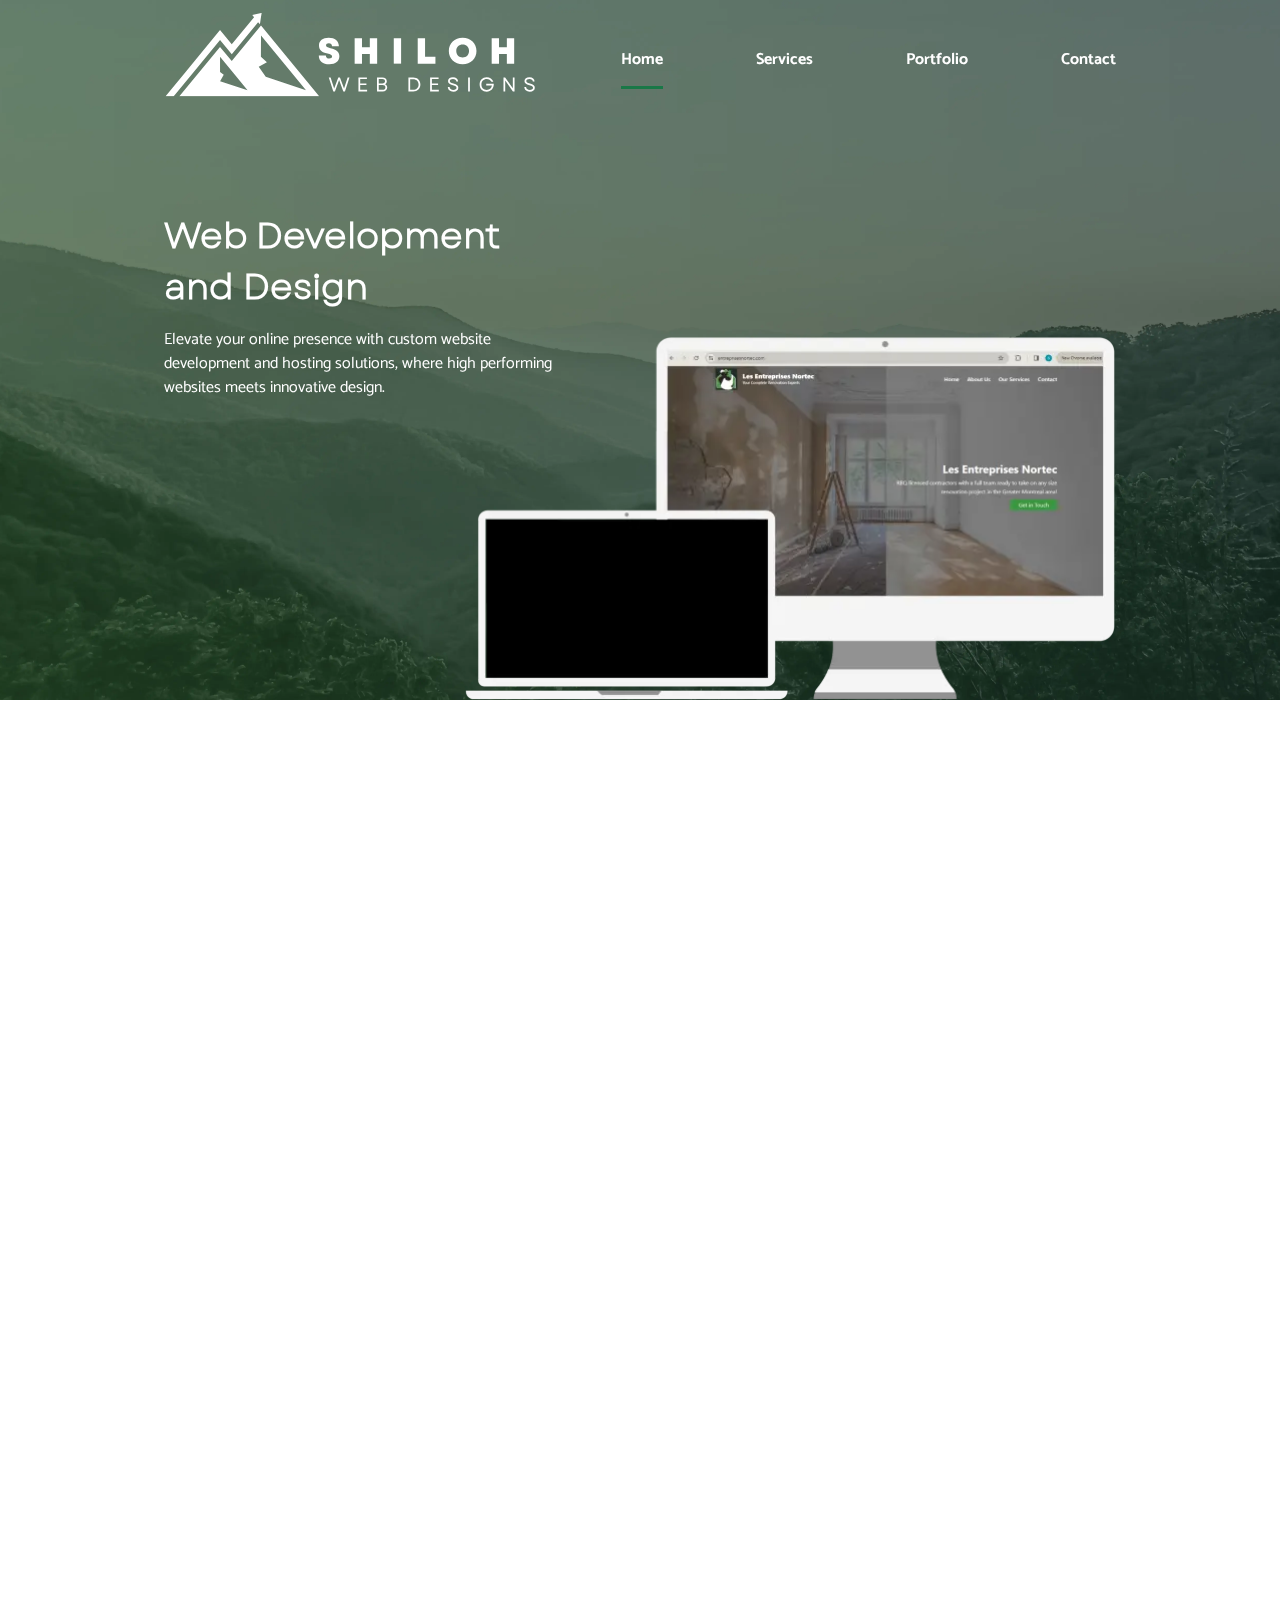
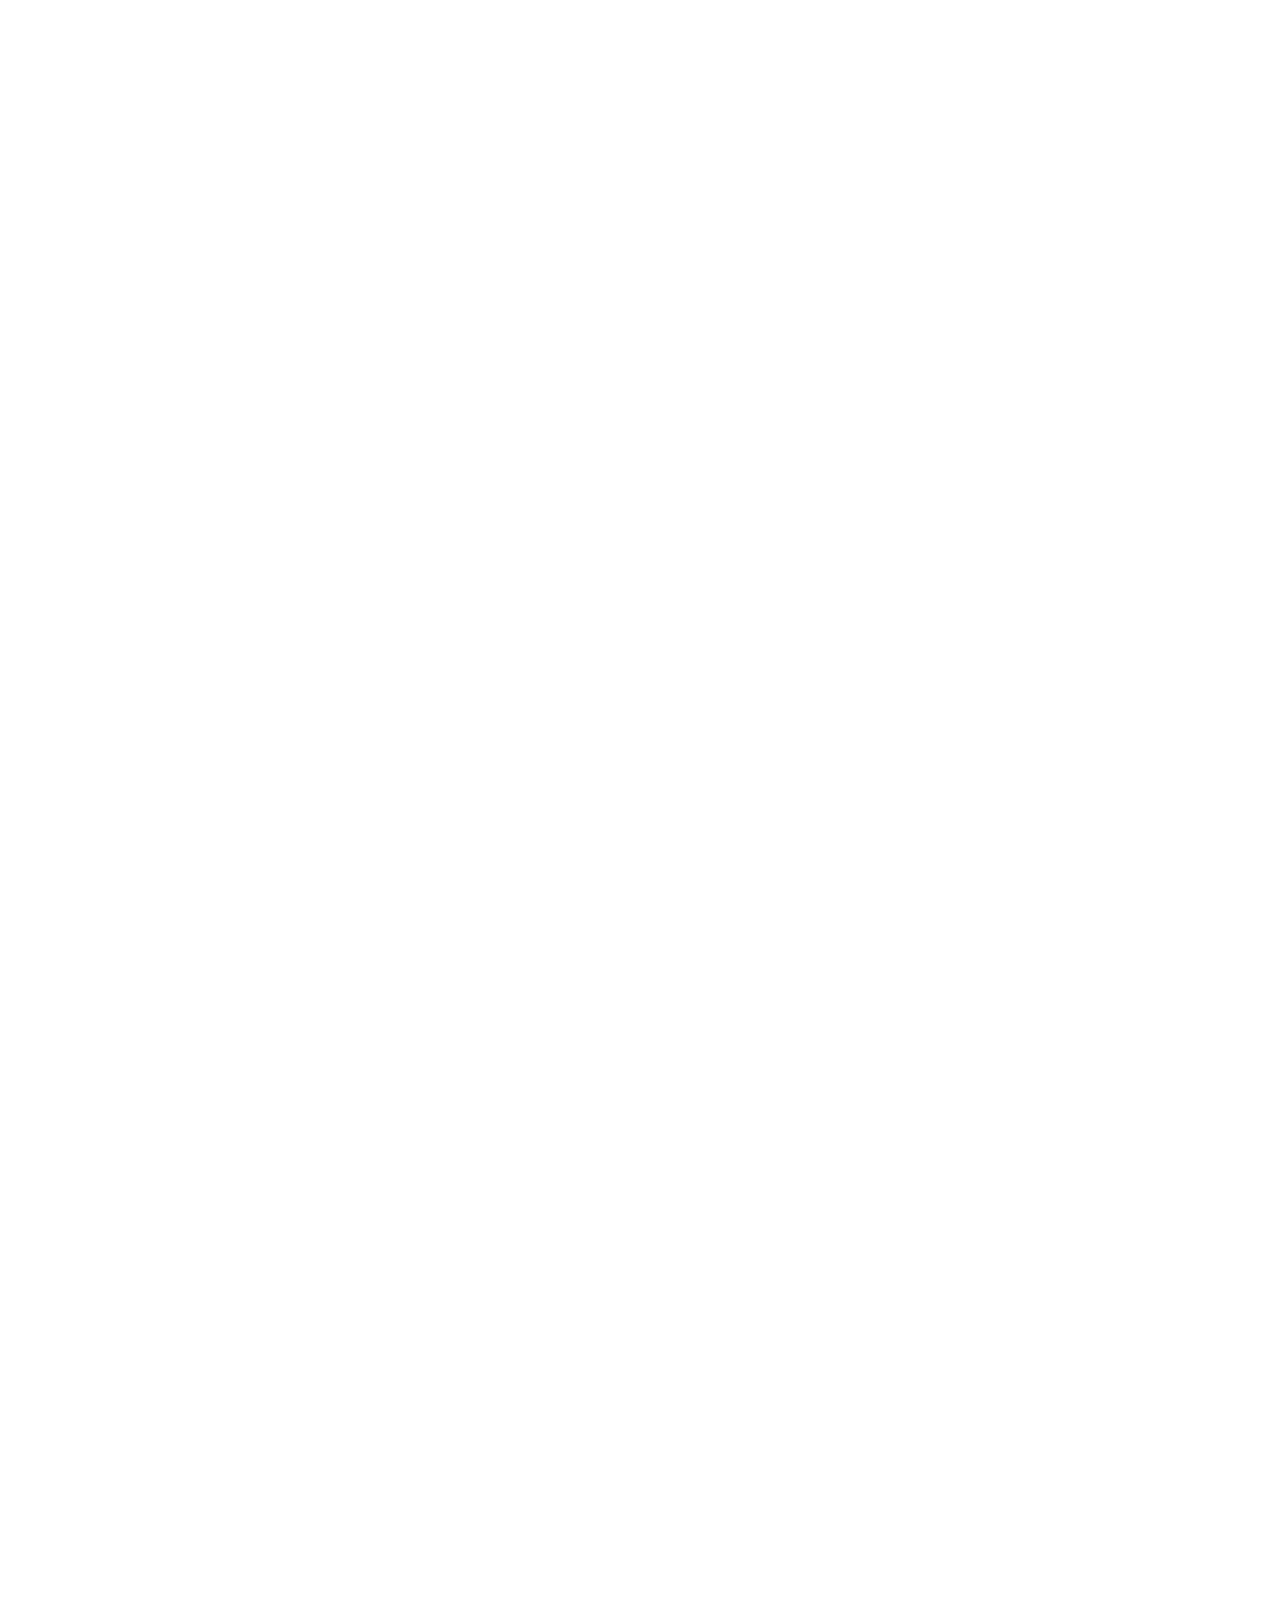
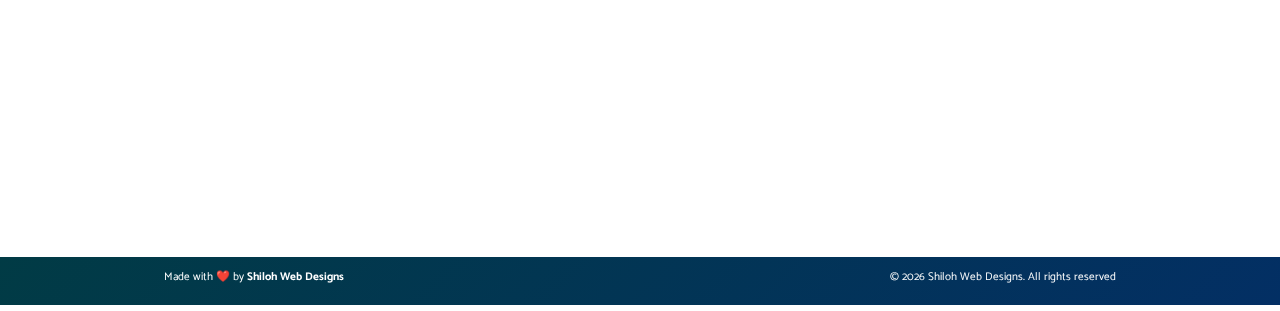
==== index.html @ 6c9599c8 "Small form change" ====
<!DOCTYPE html>
<html lang="en">
<head>
  <meta charset="UTF-8">
  <!-- SEO -->
  <meta name="viewport" content="width=device-width, initial-scale=1.0">
  <meta name="description" content="Elevate your online presence with Shiloh Web Designs, where high performing websites meets innovative design." />
  <meta name="keywords" content="web design, hosting, custom websites, Shiloh Web Designs" />
  <meta name="robots" content="index, follow">
  <!-- Social sharing -->
  <meta property="og:title" content="Shiloh Web Designs - Web Development and Design" />
  <meta property="type" content="Webpage"/>
  <meta property="url" content="https://shilohwebdesigns.com"/>
  <meta property="og:description" content="Elevate your online presence with Shiloh Web Designs. Custom website development and hosting solutions." />
  <meta property="og:image" content="https://shilohwebdesigns.com/images/SocialImg.png" />
  <meta property="og:image:secure_url" content="https://shilohwebdesigns.com/images/SocialImg.png" />
  <link rel="stylesheet" href="style.css">
  <link rel="icon" type="image/x-icon" href="/images/Favicon.ico?">
  <link rel="canonical" href="https://shilohwebdesigns.com">
  <script src="script.js" defer></script>
  <title>Shiloh Web Designs - Web Development and Design</title>
</head>
<body>
  
  <div id="headerContainer" class="full-width grid-center header-container">
    <header class="page-width">
      <a href="/" class="logo" aria-label="Click to return to home page">
        <object data="images/ShilohLogo.svg" title="Company Logo" alt="Company Logo">Home page</object>
      </a>
      <div id="hamburgerMenu" class="header-icon"> </div>
      <nav id="desktopNav" class="header-nav header-nav-desktop invert-txt">
        <a href="/" class="header-item active-header">Home</a>
        <a href="#services" class="header-item">Services</a>
        <a href="#portfolio" class="header-item">Portfolio</a>   
        <a href="#contact" class="header-item">Contact</a>
      </nav>
    </header>
  </div>
  <nav id="mobileNav" class="header-nav header-nav-mobile">
    <div id="closeMenu" class="close-icon"> </div>
    <a href="/" class="header-item active-mobile-header">Home</a>
    <a href="#services" class="header-item">Services</a>
    <a href="#portfolio" class="header-item">Portfolio</a>   
    <a href="#contact" class="header-item">Contact</a>
  </nav>

  <div id="banner" class="img-banner main-banner full-width grid-center">
    <div class="banner-content page-width fade-in">
      <div class="banner-text slide-in-left">
        <h1>Web Development and Design</h1>
        <p>Elevate your online presence with custom website development and hosting solutions, where high performing websites meets innovative design.</p>
      </div>  
      <img title="Main Banner" class="banner-graphic" src="images/BannerGraphic.webp" alt="Sample desktop image" height="400" width="700">
    </div>
  </div>

  <main id="mainContent">

    <section id="services" class="full-width grid-center fade-in">
      <div class="page-width grid gap-1">
        <h2 class="tagline">WHAT WE DO</h2>
        <div class="flex-wrap align-top gap img-w-txt">
          <div class="flex-wrap txt center-txt slide-in-left">
            <img class="sml-img" src="images/ServiceGraphic.webp" alt="Graphic of responsive design" title="Responsive graphic" height="400" width="400">
            <h2>Responsive Websites and Hosting</h2>
            <p>All-in-one solutions from development to hosting, with captivating landing pages, customizable eCommerce solutions, and SEO expertise. Designed mobile first to ensure a responsive design that ranks high on google.</p>   
          </div>
          <div class="accordion-cont slide-in-up">
            <div class="accordion">
              <div class="accordion-header">
                <h2>Landing Pages</h2>
              </div>
              <div class="accordion-content open-accordion">
                <p>Elevate your online presence with our high performing websites using meticulously hand-coded solutions without the help of CMS tools like WordPress. Experience the blend of aesthetic appeal and top-notch SEO for landing pages that captivate and rank.</p>
              </div> 
            </div>
            <div class="accordion">
              <div class="accordion-header">
                <h2>eCommerce</h2>
              </div>
              <div class="accordion-content">
                <p>We provide end-to-end eCommerce solutions specializing in fully customizable Shopify stores. From concept to launch, we prioritize your vision, ensuring a user-friendly shopping experience and a visually compelling storefront that reflects your brand identity.</p>
              </div>        
            </div>
            <div class="accordion">
              <div class="accordion-header">
                <h2>SEO Services</h2>
              </div>
              <div class="accordion-content">
                <p>Boost your online visibility with our SEO expertise. We optimize your site for search engines with strategic keywords and following strict standards. We ensure your website not only looks great but ranks high, driving organic traffic and business success.</p>
              </div>
            </div>
            <div class="accordion">
              <div class="accordion-header">
                <h2>IT Support</h2>
              </div>
              <div class="accordion-content">
                <p>We provide support for maintaining and updating existing websites, ensuring seamless functionality, security, and performance. From technical tune-ups to complete revamps, trust us to keep your web presence current and secure.</p>
              </div>
            </div>
         </div>
        
        </div>  
      </div>
    </section>

    <section id="portfolio" class="full-width grid-center">
      <div class="page-width grid gap fade-in">
        <h2 class="tagline">SOME OF OUR WORK</h2>
        <div class="flex-wrap gap">
          <figure class="project-card col3-flex-item slide-in-left">
            <img title="Nurse John Merch" src="images/NurseJohn.webp" alt="Image for Nurse John merch store" height="300" width="300" loading="lazy">
            <figcaption class="overlay invert-txt">
              <h3>Online eCommerce store for TikTok personality Nurse John to sell his merch.</h3>
              <a target="_blank" href="https://nursejohnn.com/" class="btn">Visit Website</a>
            </figcaption>
          </figure>
          <figure class="project-card col3-flex-item slide-in-left">
            <img title="Entreprises Nortec Landing Page" src="images/Nortec.webp" alt="Image for Entreprises Nortec Landing page" height="300" width="300" loading="lazy">
            <figcaption class="overlay invert-txt">
              <h3>Custom landing page for local construction company.</h3>
              <a target="_blank" href="https://www.entreprisesnortec.com/" class="btn">Visit Website</a>
            </figcaption>
          </figure>
          <figure class="project-card col3-flex-item slide-in-left">
            <img title="MLakhaBeauty Landing Page" src="images/MLakha.webp" alt="Image for MLakha Beauty Landing page" height="300" width="300" loading="lazy">
            <figcaption class="overlay invert-txt">
              <h3>Landing page and booking site made with a custom coded solution.</h3>
              <a target="_blank" href="https://madhulakha.com/" class="btn">Visit Website</a>
            </figcaption>
          </figure>
        </div>
      </div>
    </section>

    <section id="contact" class="img-banner full-width grid-center">
      <div class="page-width grid gap-1 fade-in">
        <h2 class="tagline">GET IN TOUCH</h2>
        <div class="page-width-small center-me">
          <p>Leave your name and email below, and we will be in contact with you as soon as possible!</p>
          <form 
            method="POST"
            name="contact_form"
            id="contact_form" 
            class="grid-center gap full-width grid-2-col" 
            data-netlify="true" 
            data-netlify-recaptcha="true"
            action="pages/success.html">
            <input type="hidden" name="subject" value="Shiloh Web Designs Contact Form Submission" />
            <div class="input-group">
                <label for="clientName">Name</label>
                <input type="text" id="clientName" name="clientName" required>
            </div>
            <div class="input-group">
                <label for="clientEmail">Email</label>
                <input type="text" id="clientEmail" name="email" required>
            </div>
            <div class="input-group grid-col-span-2" id="inputNumber">
                <label for="phoneNumber">Phone Number</label>
                <input type="text" name="phoneNumber" id="phoneNumber">
            </div>
            <div class="input-group grid-col-span-2">
                <label for="messageInput">Message</label>
                <textarea name="messageInput" id="messageInput" cols="30" rows="6"></textarea>                     
            </div>                 
            <div class="recaptcha grid-col-span-2" data-netlify-recaptcha="true"></div>
            <input class="btn big-btn submit-btn grid-col-1-span-1" type="submit" name="submitForum" id="submitForum"> 
          </form>
        </div>
      </div>
    </section>

    <section id="about" class="full-width grid-center">
      <div class="page-width grid gap fade-in">
        <h2 class="tagline">GET TO KNOW ME</h2>
        <div class="flex-wrap img-w-txt">
          <img title="Picture of me" class="slide-in-left" src="images/Me.webp" alt="Photo of myself" height="400" width="400" loading="lazy">
          <div class="txt slide-in-up">
            <h3 class="emphasize">Shiloh R.</h3>
            <p>Hey there! I'm Shiloh, owner and lead developer at Shiloh Web Designs. Recently equipped with a Bachelor's degree in Computer Science, I bring over 5 years of dedicated and passionate programming experience to every project.</p> 
          </div>
        </div>
      </div>
    </section>
  
  </main>

  <section id="footer" class="full-width secondary-bg invert-txt grid-center">
    <footer class="page-width grid gap">
      <div class="footer-block footer-logo">
        <a href="/" class="logo" aria-label="Click to return to home page">
          <object data="images/ShilohLogo.svg" alt="Company Logo" title="Company Logo"></object>
        </a>
        <p>We are a website development and design company based in Montreal QC, Canada. Offering our services to small businesses looking to make their mark on the web!</p>
      </div>     
      <div class="footer-block">
        <h3>Navigation</h3>
        <nav>
          <a href="/" class="footer-item">Home</a>
          <a href="#services" class="footer-item">Services</a>
          <a href="#portfolio" class="footer-item">Portfolio</a>   
          <a href="#contact" class="footer-item">Contact</a>
        </nav>
      </div>
      <div class="footer-block">
        <h3>Services</h3>
        <nav>
          <p class="footer-item">Web Design</p>
          <p class="footer-item">eCommerce</p>
          <p class="footer-item">SEO Services</p>
          <p class="footer-item">Support</p>
        </nav>
      </div>
    </footer>
  </section>
  <div class="full-width grid-center secondary-bg copyright">
    <div class="page-width">
      <p>Made with &#x2764;&#xfe0f; by <a class="inline-link" href="index.html">Shiloh Web Designs</a></p>
      <p>© <script>document.write(new Date().getFullYear())</script> Shiloh Web Designs. All rights reserved</p>    
    </div>
  </div>
  
</body>
</html>
---- style.css ----
@font-face { font-family: Garet; src: url('fonts/Garet-Book.ttf'); font-display: swap;}
@font-face { font-family: Catamaran; src: url('fonts/Catamaran-VariableFont_wght.ttf'); font-display: swap;}

/* Resetting default styles */
:root {
  --page-width: 1000px;
  --page-width-small: 800px;
  --left-right-padding: 1.5rem;
  --bg: #fff;
  --bg-secondary: linear-gradient(135deg, #013b45, #032F64);
  --primary-color: #014421;
  --primary-active-color: #197847;
  --txt-color: #000;
  --txt-focus: #000;
  --heading-font: "Garet", sans-serif;
  --text-font: "Catamaran", sans-serif;
}
*, *::after, *::before {
  margin: 0;
  padding: 0;
  -webkit-box-sizing: border-box;
          box-sizing: border-box;
  font-size: inherit;
}
html, body{
  height: 100%;
  font-family: var(--text-font);
  color: var(--txt-color);
  background-color: var(--bg);
  font-size: 16px;
  scroll-behavior: smooth;
}
h1 {
  font-family: var(--heading-font);
  font-size: 2.2rem;
  margin-bottom: 1rem 
}
h2 {
  font-family: var(--heading-font);
  font-size: 1.5rem;
  margin-bottom: 0.7rem;
}
h3 {
  font-family: var(--heading-font);
  font-size: 1.2rem;
  margin-bottom: 0.7rem;
}
@media screen and (max-width: 375px) {
  h1 {
    font-size: 2rem;
  }
}
p {
  line-height: 1.5rem;
  margin-bottom: 0.5rem;
}
a, a:visited {
  display: block;
  text-decoration: none;
  color: inherit;
}
.inline-link {
  display: inline;
  font-weight: 700;
}
object {
  pointer-events: none;
}
.btn {
  display: block;
  width: fit-content;
  margin-top: 1rem;
  border-radius: 500px;
  color: #ffffff;
  background-color: transparent;
  font-family: var(--text-font);
  padding: 0.5rem 1.3rem;
  border: solid 2px var(--primary-active-color);
  cursor: pointer;
  transition: all .2s ease-in-out;
} 
.btn:hover {
  background: var(--primary-active-color);
}
.social-links {
  display: -webkit-box;
  display: -ms-flexbox;
  display: flex;
  -webkit-box-pack: center;
      -ms-flex-pack: center;
          justify-content: center;
  gap: 2rem;
  padding: 0.5rem 0;
}
.social-link {
  -webkit-transition: all 0.25s ease-in-out;
  -o-transition: all 0.25s ease-in-out;
  transition: all 0.25s ease-in-out;
}
.social-link:hover {
  scale: 1.2;
}
.invert-txt {
  color: #fff;
}

/* General section styles */
section {
  padding: 4rem 0;
}
.full-width {
  width: 100%;
}
.secondary-bg {
  background: var(--bg-secondary);
}
.page-width {
  width: 100%;
  max-width: var(--page-width);
  padding: 0 var(--left-right-padding);
}
.page-width-small {
  width: 100%;
  max-width: var(--page-width-small);
}
.grid {
  display: grid;
}
.grid-center {
  display: -ms-grid;
  display: grid;
  place-items: center;
}
.grid-2-col {
  -ms-grid-columns: 1fr 1fr;
  grid-template-columns: 1fr 1fr;
}
.grid-col-span-2 {
  -ms-grid-column: 1;
  -ms-grid-column-span: 2;
  grid-column: 1 / span 2;
}
.grid-col-1-span-1 {
  -ms-grid-column: 1;
  grid-column: 1;
}
.col-3 {
  grid-template-columns: repeat(3, auto);
}
.gap-1 {
  gap: 1rem;
}
.gap {
  gap: 2rem;
}
.flex-wrap {
  display: flex;
  flex-wrap: wrap;
  justify-content: center;
  align-items: center;
}
.align-stretch {
  align-items: stretch !important;
}
.align-top {
  align-items: flex-start !important;
}
.col3-flex-item {
  width: 30%;
}
@media screen and (max-width: 700px) {
  .col3-flex-item {
    width: 60%;
  }
}
@media screen and (max-width: 425px) {
  .col3-flex-item {
    width: 90%;
  }
}
.center-me {
  margin-left: auto;
  margin-right: auto;
}
.center-txt {
  text-align: center;
}
.slide-in-left {
  transform: translate(-50px, 0px);
  opacity: 0;
  transition: transform 0.5s ease-in-out, opacity 0.5s ease-in-out;
}
.slide-in-up {
  transform: translate(0px, 50px);
  opacity: 0;
  transition: transform 0.5s ease-in-out, opacity 0.5s ease-in-out;
}
.slide-in-animate {
  transform: translate(0, 0);
  opacity: 1;
}
.fade-in {
  opacity: 0;
  -webkit-transition: opacity 0.5s ease-in-out;
  -o-transition: opacity 0.5s ease-in-out;
  transition: opacity 0.5s ease-in-out;
}
.fade-in-animate {
  opacity: 1;
}

/* Header Styles */
.header-container {
  position: fixed;
  top: 0; 
  padding: 0.6rem 0;
  transition: top 0.3s ease-in-out;
  z-index: 3;
}
.header-background {
  background: linear-gradient(90deg, rgba(37, 77, 37, 0.6), rgba(13, 36, 32, 0.6));
  backdrop-filter: blur(5px);
}
header{
  display: flex;
  align-items: center;  
  justify-content: space-between;
  gap: 2rem;
  width: 100%;
  padding: 0 var(--left-right-padding);
}
.logo {
  width: auto;
  height: 100px;
  resize: both;
}
.logo object {
  width: 95%;
  height: 95%;
}
.header-icon {
  display: none;
  background: url(images/icons/hamburger.svg) no-repeat center;
  min-width: 3rem;
  min-height: 3rem;
  height: 100%;
  cursor: pointer;
}
.close-icon {
  background: url(images/icons/close.svg) no-repeat center !important;
  min-width: 3rem;
  min-height: 3rem;
  margin: 2.1rem 1rem;
  cursor: pointer;
}
.header-nav-desktop {
  display: flex;
  flex: 1;
  justify-content: space-between;
}
.header-nav .header-item {
  position: relative;
  color: inherit;
  font-weight: 700;
  transition: .2s ease;
}
.header-nav .active-header:after, .header-nav .active-mobile-header:after {
  content: '';
  display: block;
  position: absolute;
  background-color: var(--primary-active-color);
  height: 3px;
}
.header-nav .active-header:after {   
  bottom: -1rem;
  width: 100%;
}
.header-nav .active-mobile-header:after {
  width: 1rem;
}
.header-nav-mobile {
  display: none;
  flex-direction: column;
  align-items: flex-end;
  position: fixed;
  top: 0;
  left: calc(100vw + 50px);
  height: 100vh;
  width: 70%;
  background-color: var(--bg);
  box-shadow: 0px 0px 44px 20px rgba(0, 0, 0, 0.5);
  transition: all .45s cubic-bezier(.29,.63,.44,1);
  z-index: 4;
}
.open-nav {
  transform: translateX(calc(-100% - 50px)) !important;
}
@media screen and (min-width: 900px) {
  .header-nav .header-item:hover {
    color: var(--primary-active-color);
  }
}
/* Hamburger Menu */
@media screen and (max-width: 900px) {
  .header-icon {
      display: block;
  }
  .header-nav .header-item {
      padding: 1.2rem 3rem;
      color: var(--txt-color);
  }
  .header-nav-desktop {
      display: none;
  }
  .header-nav-mobile { 
      display: flex;
  }
  .header-nav .active-mobile-header {
    color: var(--primary-active-color);
  }
}

/* Banner styles */
.img-banner {
  background-image: url(images/Banner.webp);
  background-position: center;
  background-repeat: no-repeat;
  background-size: cover;
  color: #fff;
}
@media screen and (min-width: 900px) {
  .img-banner {
    background-attachment: fixed;
  }
}
.main-banner {
  position: relative;
  height: 700px;
  max-height: 100vh;
  z-index: 2;
}
.banner-content {
  height: 100%;
  position: relative;
}
.banner-text {
  position: absolute;
  top: 30%;
  max-width: min(400px, 90%);
}
.banner-graphic {
  position: absolute;
  bottom: 0;
  right: 0;
  width: 100%;
  max-width: 700px;
  height: auto;
  padding: 0 var(--left-right-padding);
  transition: all 0.5s ease-in-out;
}
@media screen and (max-width: 900px) {
  .banner-graphic {
    max-width: 500px;
  }
}

/* Main Styles */
main {
  position: relative;
  width: 100%;
  background: var(--bg);
  z-index: 1;
}
.tagline {
  display: flex;
  align-items: center;
  font-size: 1rem;
  gap: 2rem;
}
.tagline:before {
  content: '';
  display: block;
  background-color: var(--primary-active-color);
  height: 0.2rem;
  width: 2rem;
}

/* accordion section styles */
.accordion-cont {
  align-self: center;
}
.accordion {
  max-width: 400px;
  padding: 1rem 0;
  background-color: var(--bg);
  cursor: pointer;
}
.accordion:not(:first-child) {
  border-top: 2px solid #dcdcdc;
}
.accordion-header {
  position: relative;
}
.accordion-header h2 {
  font-size: 1.1rem;
  font-weight: 600;
}
.accordion-header:after {
  content: url(images/icons/arrow.svg);
  position: absolute;
  right: 0;
  top: 50%;
  height: 2rem;
  width: 2rem;
  transform: translateY(-50%) rotate(-90deg);
  transition: transform 0.5s ease-in-out;
}
.accordion-content {
  max-height: 0;
  transition: all 0.5s ease-in-out;
  overflow: hidden;
}
.open-accordion .accordion-header {
  color: var(--primary-active-color);
}
.open-accordion .accordion-header:after {
  transform: translateY(-50%) rotate(0);
}
.open-accordion .accordion-content {
  max-height: 300px !important;
}


/* Project card styles */
.project-card {
  position: relative;
  aspect-ratio: 1/1;
  overflow: hidden;
  border-radius: 12px;
}
.project-card img {
  height: 100%;
  width: 100%;
  transform: scale(1);
  transition: .25s ease-in-out;
}
.project-card:hover img {
  scale: 1.1;
}
.project-card figcaption {
  display: flex;
  flex-direction: column;
  justify-content: center;
  align-items: center;
  text-align: center;
  padding: 0rem 2rem;
  z-index: 1;
}
.project-card figcaption h3 {
  font-size: 1rem;
  margin-bottom: 0;
}
.project-card .overlay {
  position: absolute;
  top: 0;
  left: 0;
  width: 100%;
  height: 100%;
  opacity: 0;
  transition: .45s ease-in-out;
  background: var(--bg-secondary);
}
.project-card:hover .overlay {
  opacity: 1;
}

/* Img with text styles */
.img-w-txt img {
  height: auto;
  width: 400px;
  max-width: 90%;
}
.img-w-txt .sml-img {
  width: 250px;
  padding: 1.5rem 0;
}
.img-w-txt .txt {
  flex: 1;
  min-width: 40%;
}
.emphasize:after {
  content: '';
  display: block;
  background-color: var(--primary-active-color);
  height: 3px;
  width: 2rem;
  margin: 0.3rem 0;
}

/* form styles */
#contact > div {
  background-color: rgba(0, 0, 0, 0.2);
  border: 1px solid #fff;
  border-radius: 15px;
  backdrop-filter: blur(3px);
  padding-top: 1rem;
  width: 95% !important;
  max-width: 600px;
}
form {
  padding: 1rem 0;
}
.input-group {
  display: -webkit-box;
  display: -ms-flexbox;
  display: flex;
  -webkit-box-orient: vertical;
  -webkit-box-direction: normal;
      -ms-flex-direction: column;
          flex-direction: column;
  width: 100%;
}
.input-group input, .input-group textarea, .input-group select {
  width: 100%;
  border: 0.5px solid #ccc;
  margin-top: 0.4rem;
  padding: 0.4rem;
  border-radius: 10px;
}
.input-group input:focus, .input-group textarea:focus, .input-group select:focus {
  outline: none !important;
  border: 2px solid var(--primary-active-color);
}
.input-group textarea {
  resize: none;
}
.submit-btn {
  justify-self: flex-start;
}
.recaptcha {
  justify-self: flex-start;
  overflow: hidden;
}
@media screen and (max-width: 700px) {
  .recaptcha iframe {
    transform: scale(0.77);
    -webkit-transform: scale(0.77);
    transform-origin: 0 0;
    -webkit-transform-origin: 0 0;
  }
}

/* Footer Styles */
#footer {
  position: sticky;
  bottom: 0;
  z-index: -1;
  overflow: visible;
}
footer {
  grid-template-columns: auto auto auto;
  justify-content: space-between;
}
footer .footer-block:first-of-type {
  max-width: 400px;
}
footer > :not(.footer-logo) {
  width: 150px;
}
.footer-block h3:after {
  content: '';
  display: block;
  position: relative;
  top: 0.5rem;
  background-color: var(--primary-active-color);
  height: 0.15rem;
  width: 100%;
  max-width: 9rem;
}
.footer-block nav > * {
  line-height: 2.5rem;
  margin-bottom: 0;
}
.footer-block nav a {
  transition: .2s ease;
}
.footer-block nav a:hover {
  color: var(--primary-active-color);
}
@media screen and (max-width: 700px) {
  footer > :not(.footer-logo) {
    width: unset;
  }
}
@media screen and (max-width: 600px) {
  footer {
    grid-template-columns: auto auto;
    justify-content: start;
  }
  footer .footer-block:first-of-type {
    grid-column: 1 / span 2;
  }
  footer > :not(.footer-logo) {
    width: unset;
  }
}

.copyright {
  width: 100%;
  color: #fff;
  border-top: 1px #fff solid;
  padding: 0.5rem 0;
  font-size: 0.7rem;
}
.copyright > div {
  display: flex;
  flex-wrap: wrap;
  justify-content: space-between;
}
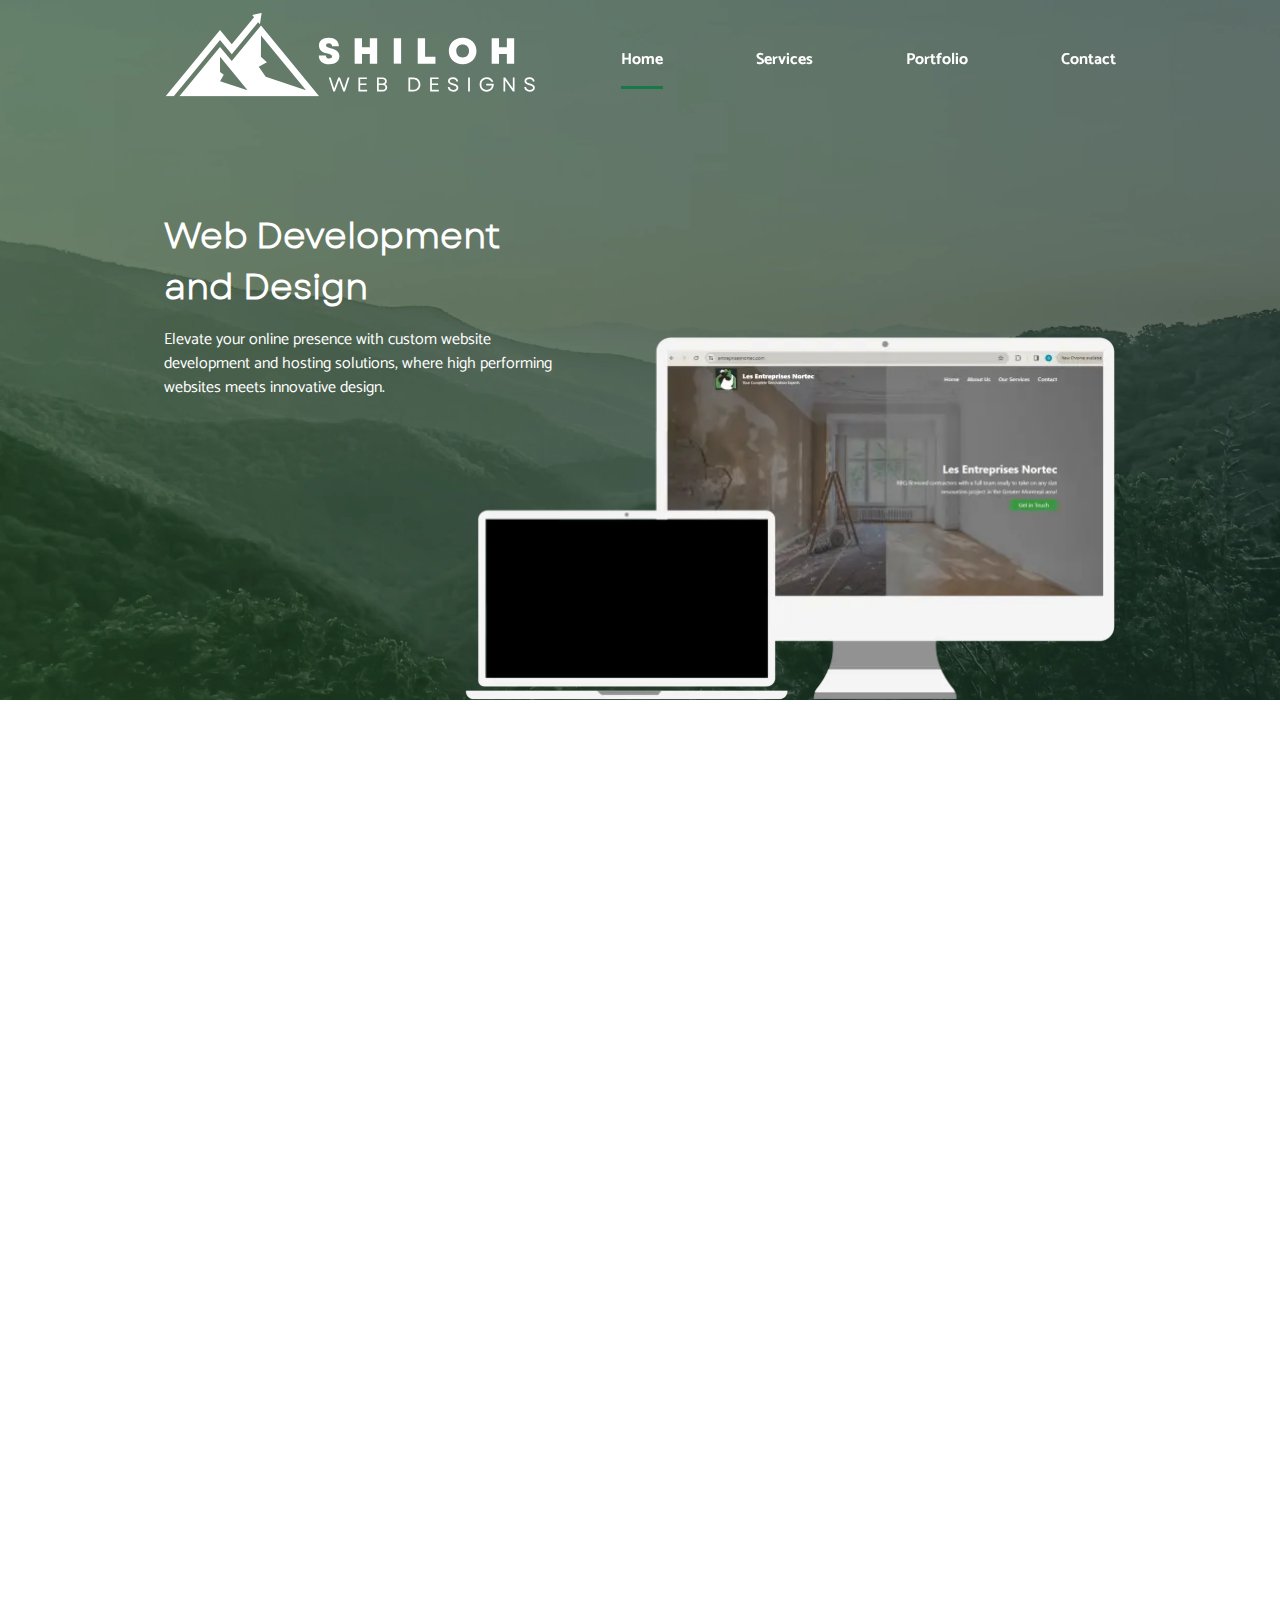
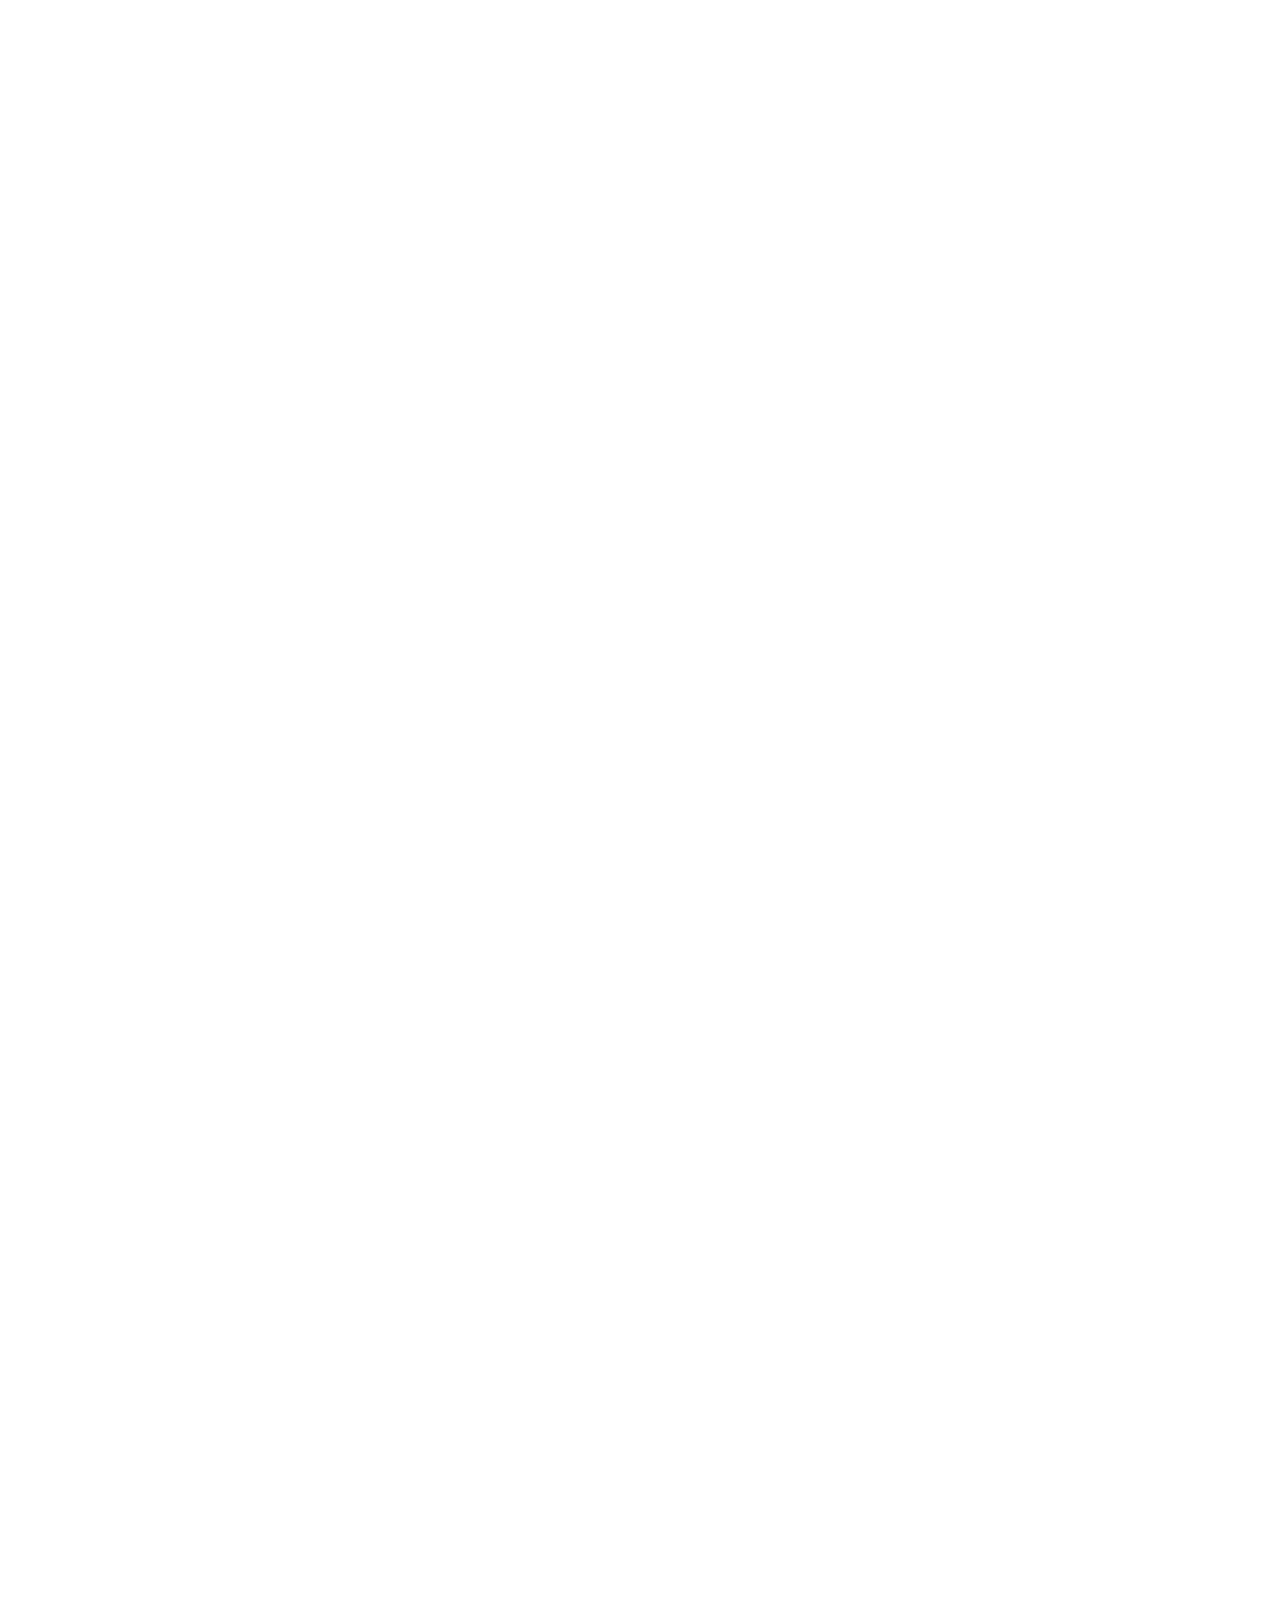
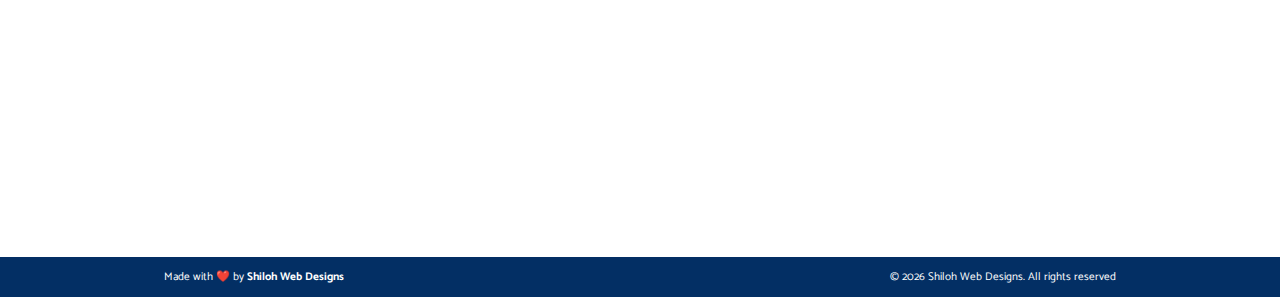
==== commit 0153f194: "Added loading animation" ====
--- a/index.html
+++ b/index.html
@@ -14,211 +14,229 @@
   <meta property="og:description" content="Elevate your online presence with Shiloh Web Designs. Custom website development and hosting solutions." />
   <meta property="og:image" content="https://shilohwebdesigns.com/images/SocialImg.png" />
   <meta property="og:image:secure_url" content="https://shilohwebdesigns.com/images/SocialImg.png" />
-  <link rel="stylesheet" href="style.css">
   <link rel="icon" type="image/x-icon" href="/images/Favicon.ico?">
   <link rel="canonical" href="https://shilohwebdesigns.com">
+  <!-- Stylesheets -->
+  <link rel="stylesheet" href="style.css">
+  <!-- Preload the LCP image with a high fetchpriority so it starts loading with the stylesheet. -->
+  <link rel="preload" fetchpriority="high" as="image" href="/images/Banner.webp" type="image/webp">
   <script src="script.js" defer></script>
   <title>Shiloh Web Designs - Web Development and Design</title>
+  <!-- Google Stuff -->
+  <script type="application/ld+json">
+    {"@context" : "https://shilohwebdesigns.com",
+     "@type" : "Web Development Company",  
+      "name" : "Shiloh Web Designs",
+      "url" : "https://shilohwebdesigns.com", 
+      "logo": "https://shilohwebdesigns.com/images/SocialImg.png" }
+  </script>
 </head>
 <body>
-  
-  <div id="headerContainer" class="full-width grid-center header-container">
-    <header class="page-width">
-      <a href="/" class="logo" aria-label="Click to return to home page">
-        <object data="images/ShilohLogo.svg" title="Company Logo" alt="Company Logo">Home page</object>
-      </a>
-      <div id="hamburgerMenu" class="header-icon"> </div>
-      <nav id="desktopNav" class="header-nav header-nav-desktop invert-txt">
-        <a href="/" class="header-item active-header">Home</a>
-        <a href="#services" class="header-item">Services</a>
-        <a href="#portfolio" class="header-item">Portfolio</a>   
-        <a href="#contact" class="header-item">Contact</a>
-      </nav>
-    </header>
+  <div id="loader-wrapper" class="">
+    <div id="loader" class="page-width">
+      <object class="logo" data="images/ShilohLogo.svg" title="Company Logo" alt="Company Logo">Home page</object>
+    </div>
+    <div id="loader-top" class="loader-section"></div>
+    <div id="loader-back" class="loader-section"></div>
   </div>
-  <nav id="mobileNav" class="header-nav header-nav-mobile">
-    <div id="closeMenu" class="close-icon"> </div>
-    <a href="/" class="header-item active-mobile-header">Home</a>
-    <a href="#services" class="header-item">Services</a>
-    <a href="#portfolio" class="header-item">Portfolio</a>   
-    <a href="#contact" class="header-item">Contact</a>
-  </nav>
-
-  <div id="banner" class="img-banner main-banner full-width grid-center">
-    <div class="banner-content page-width fade-in">
-      <div class="banner-text slide-in-left">
-        <h1>Web Development and Design</h1>
-        <p>Elevate your online presence with custom website development and hosting solutions, where high performing websites meets innovative design.</p>
-      </div>  
-      <img title="Main Banner" class="banner-graphic" src="images/BannerGraphic.webp" alt="Sample desktop image" height="400" width="700">
-    </div>
-  </div>
-
-  <main id="mainContent">
-
-    <section id="services" class="full-width grid-center fade-in">
-      <div class="page-width grid gap-1">
-        <h2 class="tagline">WHAT WE DO</h2>
-        <div class="flex-wrap align-top gap img-w-txt">
-          <div class="flex-wrap txt center-txt slide-in-left">
-            <img class="sml-img" src="images/ServiceGraphic.webp" alt="Graphic of responsive design" title="Responsive graphic" height="400" width="400">
-            <h2>Responsive Websites and Hosting</h2>
-            <p>All-in-one solutions from development to hosting, with captivating landing pages, customizable eCommerce solutions, and SEO expertise. Designed mobile first to ensure a responsive design that ranks high on google.</p>   
+  <div id="content-wrapper">
+    <div id="headerContainer" class="full-width grid-center header-container">
+      <header class="page-width">
+        <a href="/" class="logo" aria-label="Click to return to home page">
+          <object data="images/ShilohLogo.svg" title="Company Logo" alt="Company Logo">Home page</object>
+        </a>
+        <div id="hamburgerMenu" class="header-icon"> </div>
+        <nav id="desktopNav" class="header-nav header-nav-desktop invert-txt">
+          <a href="/" class="header-item active-header">Home</a>
+          <a href="#services" class="header-item">Services</a>
+          <a href="#portfolio" class="header-item">Portfolio</a>   
+          <a href="#contact" class="header-item">Contact</a>
+        </nav>
+      </header>
+    </div>
+    <nav id="mobileNav" class="header-nav header-nav-mobile">
+      <div id="closeMenu" class="close-icon"> </div>
+      <a href="/" class="header-item active-mobile-header">Home</a>
+      <a href="#services" class="header-item">Services</a>
+      <a href="#portfolio" class="header-item">Portfolio</a>   
+      <a href="#contact" class="header-item">Contact</a>
+    </nav>
+  
+    <div id="banner" class="img-banner main-banner full-width grid-center">
+      <div class="banner-content page-width fade-in">
+        <div class="banner-text slide-in-left">
+          <h1>Web Development and Design</h1>
+          <p>Elevate your online presence with custom website development and hosting solutions, where high performing websites meets innovative design.</p>
+        </div>  
+        <img title="Main Banner" class="banner-graphic" src="images/BannerGraphic.webp" alt="Webpage example" height="400" width="700">
+      </div>
+    </div>
+  
+    <main id="mainContent">
+  
+      <section id="services" class="full-width grid-center fade-in">
+        <div class="page-width grid gap-1">
+          <h2 class="tagline">WHAT WE DO</h2>
+          <div class="flex-wrap align-top gap img-w-txt">
+            <div class="flex-wrap txt center-txt slide-in-left">
+              <img class="sml-img" src="images/ServiceGraphic.webp" alt="Graphic of responsive web design" title="Responsive graphic" height="400" width="400">
+              <h2>Responsive Websites and Hosting</h2>
+              <p>All-in-one solutions from development to hosting, with captivating landing pages, customizable eCommerce solutions, and SEO expertise. Designed mobile first to ensure a responsive design that ranks high on google.</p>   
+            </div>
+            <div class="accordion-cont slide-in-up">
+              <div class="accordion">
+                <div class="accordion-header">
+                  <h2>Landing Pages</h2>
+                </div>
+                <div class="accordion-content open-accordion">
+                  <p>Elevate your online presence with our high performing websites using meticulously hand-coded solutions without the help of CMS tools like WordPress. Experience the blend of aesthetic appeal and top-notch SEO for landing pages that captivate and rank.</p>
+                </div> 
+              </div>
+              <div class="accordion">
+                <div class="accordion-header">
+                  <h2>eCommerce</h2>
+                </div>
+                <div class="accordion-content">
+                  <p>We provide end-to-end eCommerce solutions specializing in fully customizable Shopify stores. From concept to launch, we prioritize your vision, ensuring a user-friendly shopping experience and a visually compelling storefront that reflects your brand identity.</p>
+                </div>        
+              </div>
+              <div class="accordion">
+                <div class="accordion-header">
+                  <h2>SEO Services</h2>
+                </div>
+                <div class="accordion-content">
+                  <p>Boost your online visibility with our SEO expertise. We optimize your site for search engines with strategic keywords and following strict standards. We ensure your website not only looks great but ranks high, driving organic traffic and business success.</p>
+                </div>
+              </div>
+              <div class="accordion">
+                <div class="accordion-header">
+                  <h2>IT Support</h2>
+                </div>
+                <div class="accordion-content">
+                  <p>We provide support for maintaining and updating existing websites, ensuring seamless functionality, security, and performance. From technical tune-ups to complete revamps, trust us to keep your web presence current and secure.</p>
+                </div>
+              </div>
+           </div>
+          
+          </div>  
+        </div>
+      </section>
+  
+      <section id="portfolio" class="full-width grid-center">
+        <div class="page-width grid gap fade-in">
+          <h2 class="tagline">SOME OF OUR WORK</h2>
+          <div class="flex-wrap gap">
+            <figure class="project-card col3-flex-item slide-in-left">
+              <img title="Nurse John Merch" src="images/NurseJohn.webp" alt="Image for Nurse John merch store" height="300" width="300" loading="lazy">
+              <figcaption class="overlay invert-txt">
+                <h3>Online eCommerce store for TikTok personality Nurse John to sell his merch.</h3>
+                <a target="_blank" href="https://nursejohnn.com/" class="btn">Visit Website</a>
+              </figcaption>
+            </figure>
+            <figure class="project-card col3-flex-item slide-in-left">
+              <img title="Entreprises Nortec Landing Page" src="images/Nortec.webp" alt="Image for Entreprises Nortec Landing page" height="300" width="300" loading="lazy">
+              <figcaption class="overlay invert-txt">
+                <h3>Custom landing page for local construction company.</h3>
+                <a target="_blank" href="https://www.entreprisesnortec.com/" class="btn">Visit Website</a>
+              </figcaption>
+            </figure>
+            <figure class="project-card col3-flex-item slide-in-left">
+              <img title="MLakhaBeauty Landing Page" src="images/MLakha.webp" alt="Image for MLakha Beauty Landing page" height="300" width="300" loading="lazy">
+              <figcaption class="overlay invert-txt">
+                <h3>Landing page and booking site made with a custom coded solution.</h3>
+                <a target="_blank" href="https://madhulakha.com/" class="btn">Visit Website</a>
+              </figcaption>
+            </figure>
           </div>
-          <div class="accordion-cont slide-in-up">
-            <div class="accordion">
-              <div class="accordion-header">
-                <h2>Landing Pages</h2>
-              </div>
-              <div class="accordion-content open-accordion">
-                <p>Elevate your online presence with our high performing websites using meticulously hand-coded solutions without the help of CMS tools like WordPress. Experience the blend of aesthetic appeal and top-notch SEO for landing pages that captivate and rank.</p>
-              </div> 
+        </div>
+      </section>
+  
+      <section id="contact" class="img-banner full-width grid-center">
+        <div class="page-width grid gap-1 fade-in">
+          <h2 class="tagline">GET IN TOUCH</h2>
+          <div class="page-width-small center-me">
+            <p>Leave your name and email below, and we will be in contact with you as soon as possible!</p>
+            <form 
+              method="POST"
+              name="contact_form"
+              id="contact_form" 
+              class="grid-center gap full-width grid-2-col" 
+              data-netlify="true" 
+              data-netlify-recaptcha="true"
+              action="pages/success.html">
+              <input type="hidden" name="subject" value="Shiloh Web Designs Contact Form Submission" />
+              <div class="input-group">
+                  <label for="clientName">Name</label>
+                  <input type="text" id="clientName" name="clientName" required>
+              </div>
+              <div class="input-group">
+                  <label for="clientEmail">Email</label>
+                  <input type="text" id="clientEmail" name="email" required>
+              </div>
+              <div class="input-group grid-col-span-2" id="inputNumber">
+                  <label for="phoneNumber">Phone Number</label>
+                  <input type="text" name="phoneNumber" id="phoneNumber">
+              </div>
+              <div class="input-group grid-col-span-2">
+                  <label for="messageInput">Message</label>
+                  <textarea name="messageInput" id="messageInput" cols="30" rows="6"></textarea>                     
+              </div>                 
+              <div class="recaptcha grid-col-span-2" data-netlify-recaptcha="true"></div>
+              <input class="btn big-btn submit-btn grid-col-1-span-1" type="submit" name="submitForum" id="submitForum"> 
+            </form>
+          </div>
+        </div>
+      </section>
+  
+      <section id="about" class="full-width grid-center">
+        <div class="page-width grid gap fade-in">
+          <h2 class="tagline">GET TO KNOW ME</h2>
+          <div class="flex-wrap img-w-txt">
+            <img title="Picture of me" class="slide-in-left" src="images/Me.webp" alt="Photo of myself" height="400" width="400" loading="lazy">
+            <div class="txt slide-in-up">
+              <h3 class="emphasize">Shiloh R.</h3>
+              <p>Hey there! I'm Shiloh, owner and lead developer at Shiloh Web Designs. Recently equipped with a Bachelor's degree in Computer Science, I bring over 5 years of dedicated and passionate programming experience to every project.</p> 
             </div>
-            <div class="accordion">
-              <div class="accordion-header">
-                <h2>eCommerce</h2>
-              </div>
-              <div class="accordion-content">
-                <p>We provide end-to-end eCommerce solutions specializing in fully customizable Shopify stores. From concept to launch, we prioritize your vision, ensuring a user-friendly shopping experience and a visually compelling storefront that reflects your brand identity.</p>
-              </div>        
-            </div>
-            <div class="accordion">
-              <div class="accordion-header">
-                <h2>SEO Services</h2>
-              </div>
-              <div class="accordion-content">
-                <p>Boost your online visibility with our SEO expertise. We optimize your site for search engines with strategic keywords and following strict standards. We ensure your website not only looks great but ranks high, driving organic traffic and business success.</p>
-              </div>
-            </div>
-            <div class="accordion">
-              <div class="accordion-header">
-                <h2>IT Support</h2>
-              </div>
-              <div class="accordion-content">
-                <p>We provide support for maintaining and updating existing websites, ensuring seamless functionality, security, and performance. From technical tune-ups to complete revamps, trust us to keep your web presence current and secure.</p>
-              </div>
-            </div>
-         </div>
-        
-        </div>  
+          </div>
+        </div>
+      </section>
+    
+    </main>
+  
+    <section id="footer" class="full-width secondary-bg invert-txt grid-center">
+      <footer class="page-width grid gap">
+        <div class="footer-block footer-logo">
+          <a href="/" class="logo" aria-label="Click to return to home page">
+            <object data="images/ShilohLogo.svg" alt="Company Logo" title="Company Logo"></object>
+          </a>
+          <p>We are a website development and design company based in Montreal QC, Canada. Offering our services to small businesses looking to make their mark on the web!</p>
+        </div>     
+        <div class="footer-block">
+          <h3>Navigation</h3>
+          <nav>
+            <a href="/" class="footer-item">Home</a>
+            <a href="#services" class="footer-item">Services</a>
+            <a href="#portfolio" class="footer-item">Portfolio</a>   
+            <a href="#contact" class="footer-item">Contact</a>
+          </nav>
+        </div>
+        <div class="footer-block">
+          <h3>Services</h3>
+          <nav>
+            <p class="footer-item">Web Design</p>
+            <p class="footer-item">eCommerce</p>
+            <p class="footer-item">SEO Services</p>
+            <p class="footer-item">Support</p>
+          </nav>
+        </div>
+      </footer>
+    </section>
+    <div class="full-width grid-center secondary-bg-no-grad copyright">
+      <div class="page-width">
+        <p>Made with &#x2764;&#xfe0f; by <a class="inline-link" href="index.html">Shiloh Web Designs</a></p>
+        <p>© <script>document.write(new Date().getFullYear())</script> Shiloh Web Designs. All rights reserved</p>    
       </div>
-    </section>
-
-    <section id="portfolio" class="full-width grid-center">
-      <div class="page-width grid gap fade-in">
-        <h2 class="tagline">SOME OF OUR WORK</h2>
-        <div class="flex-wrap gap">
-          <figure class="project-card col3-flex-item slide-in-left">
-            <img title="Nurse John Merch" src="images/NurseJohn.webp" alt="Image for Nurse John merch store" height="300" width="300" loading="lazy">
-            <figcaption class="overlay invert-txt">
-              <h3>Online eCommerce store for TikTok personality Nurse John to sell his merch.</h3>
-              <a target="_blank" href="https://nursejohnn.com/" class="btn">Visit Website</a>
-            </figcaption>
-          </figure>
-          <figure class="project-card col3-flex-item slide-in-left">
-            <img title="Entreprises Nortec Landing Page" src="images/Nortec.webp" alt="Image for Entreprises Nortec Landing page" height="300" width="300" loading="lazy">
-            <figcaption class="overlay invert-txt">
-              <h3>Custom landing page for local construction company.</h3>
-              <a target="_blank" href="https://www.entreprisesnortec.com/" class="btn">Visit Website</a>
-            </figcaption>
-          </figure>
-          <figure class="project-card col3-flex-item slide-in-left">
-            <img title="MLakhaBeauty Landing Page" src="images/MLakha.webp" alt="Image for MLakha Beauty Landing page" height="300" width="300" loading="lazy">
-            <figcaption class="overlay invert-txt">
-              <h3>Landing page and booking site made with a custom coded solution.</h3>
-              <a target="_blank" href="https://madhulakha.com/" class="btn">Visit Website</a>
-            </figcaption>
-          </figure>
-        </div>
-      </div>
-    </section>
-
-    <section id="contact" class="img-banner full-width grid-center">
-      <div class="page-width grid gap-1 fade-in">
-        <h2 class="tagline">GET IN TOUCH</h2>
-        <div class="page-width-small center-me">
-          <p>Leave your name and email below, and we will be in contact with you as soon as possible!</p>
-          <form 
-            method="POST"
-            name="contact_form"
-            id="contact_form" 
-            class="grid-center gap full-width grid-2-col" 
-            data-netlify="true" 
-            data-netlify-recaptcha="true"
-            action="pages/success.html">
-            <input type="hidden" name="subject" value="Shiloh Web Designs Contact Form Submission" />
-            <div class="input-group">
-                <label for="clientName">Name</label>
-                <input type="text" id="clientName" name="clientName" required>
-            </div>
-            <div class="input-group">
-                <label for="clientEmail">Email</label>
-                <input type="text" id="clientEmail" name="email" required>
-            </div>
-            <div class="input-group grid-col-span-2" id="inputNumber">
-                <label for="phoneNumber">Phone Number</label>
-                <input type="text" name="phoneNumber" id="phoneNumber">
-            </div>
-            <div class="input-group grid-col-span-2">
-                <label for="messageInput">Message</label>
-                <textarea name="messageInput" id="messageInput" cols="30" rows="6"></textarea>                     
-            </div>                 
-            <div class="recaptcha grid-col-span-2" data-netlify-recaptcha="true"></div>
-            <input class="btn big-btn submit-btn grid-col-1-span-1" type="submit" name="submitForum" id="submitForum"> 
-          </form>
-        </div>
-      </div>
-    </section>
-
-    <section id="about" class="full-width grid-center">
-      <div class="page-width grid gap fade-in">
-        <h2 class="tagline">GET TO KNOW ME</h2>
-        <div class="flex-wrap img-w-txt">
-          <img title="Picture of me" class="slide-in-left" src="images/Me.webp" alt="Photo of myself" height="400" width="400" loading="lazy">
-          <div class="txt slide-in-up">
-            <h3 class="emphasize">Shiloh R.</h3>
-            <p>Hey there! I'm Shiloh, owner and lead developer at Shiloh Web Designs. Recently equipped with a Bachelor's degree in Computer Science, I bring over 5 years of dedicated and passionate programming experience to every project.</p> 
-          </div>
-        </div>
-      </div>
-    </section>
-  
-  </main>
-
-  <section id="footer" class="full-width secondary-bg invert-txt grid-center">
-    <footer class="page-width grid gap">
-      <div class="footer-block footer-logo">
-        <a href="/" class="logo" aria-label="Click to return to home page">
-          <object data="images/ShilohLogo.svg" alt="Company Logo" title="Company Logo"></object>
-        </a>
-        <p>We are a website development and design company based in Montreal QC, Canada. Offering our services to small businesses looking to make their mark on the web!</p>
-      </div>     
-      <div class="footer-block">
-        <h3>Navigation</h3>
-        <nav>
-          <a href="/" class="footer-item">Home</a>
-          <a href="#services" class="footer-item">Services</a>
-          <a href="#portfolio" class="footer-item">Portfolio</a>   
-          <a href="#contact" class="footer-item">Contact</a>
-        </nav>
-      </div>
-      <div class="footer-block">
-        <h3>Services</h3>
-        <nav>
-          <p class="footer-item">Web Design</p>
-          <p class="footer-item">eCommerce</p>
-          <p class="footer-item">SEO Services</p>
-          <p class="footer-item">Support</p>
-        </nav>
-      </div>
-    </footer>
-  </section>
-  <div class="full-width grid-center secondary-bg copyright">
-    <div class="page-width">
-      <p>Made with &#x2764;&#xfe0f; by <a class="inline-link" href="index.html">Shiloh Web Designs</a></p>
-      <p>© <script>document.write(new Date().getFullYear())</script> Shiloh Web Designs. All rights reserved</p>    
-    </div>
-  </div>
-  
+    </div>
+  </div> 
 </body>
 </html>--- a/style.css
+++ b/style.css
@@ -8,6 +8,7 @@
   --left-right-padding: 1.5rem;
   --bg: #fff;
   --bg-secondary: linear-gradient(135deg, #013b45, #032F64);
+  --bg-secondary-no-grad: #032F64;
   --primary-color: #014421;
   --primary-active-color: #197847;
   --txt-color: #000;
@@ -114,6 +115,9 @@
 .secondary-bg {
   background: var(--bg-secondary);
 }
+.secondary-bg-no-grad {
+  background: var(--bg-secondary-no-grad);
+}
 .page-width {
   width: 100%;
   max-width: var(--page-width);
@@ -207,6 +211,64 @@
 }
 .fade-in-animate {
   opacity: 1;
+}
+
+/* Loading Screen */
+.no-js #loader-wrapper {
+  display: none;
+}
+#loader-wrapper {
+  position: fixed;
+  height: 100%;
+  width: 100%;
+  z-index: 999;
+}
+#loader-wrapper #loader-top { 
+  z-index: 1002; 
+  background: var(--bg-secondary);
+}
+#loader-wrapper #loader-back { 
+  z-index: 1000; 
+  background: var(--bg-secondary);
+}
+#loader {
+  position: relative;
+  height: 100%;
+  margin: auto;
+  z-index: 1001; 
+}
+#loader object {
+  position: absolute;
+  top: 50%;
+  left: 50%;
+  max-width: 70%;
+  transform: translate(-50%, -50%);
+}
+.loader-section {
+  position: fixed;
+  top: 0;
+  left: 0;
+  width: 100%;
+  height: 100%;
+}
+/* Loaded */
+#loader-wrapper.loaded {
+  visibility: hidden;
+}
+.loaded #loader-top {
+  transform: translateX(100%);
+  transition: all 0.8s ease-out;
+}
+.loaded #loader-back {
+  opacity: 0;
+  transition: all 0.8s ease-out 1.2s;
+}
+.loaded #loader object {
+  top: 0;
+  left: 0;
+  transform: translate(0, 0);
+  opacity: 0;
+  transition: all 0.8s ease-out 1.2s;
 }
 
 /* Header Styles */
@@ -230,6 +292,7 @@
   padding: 0 var(--left-right-padding);
 }
 .logo {
+  max-width: 100%;
   width: auto;
   height: 100px;
   resize: both;
@@ -554,7 +617,6 @@
 #footer {
   position: sticky;
   bottom: 0;
-  z-index: -1;
   overflow: visible;
 }
 footer {
@@ -616,4 +678,7 @@
   display: flex;
   flex-wrap: wrap;
   justify-content: space-between;
+}
+.copyright p {
+  margin: 0;
 }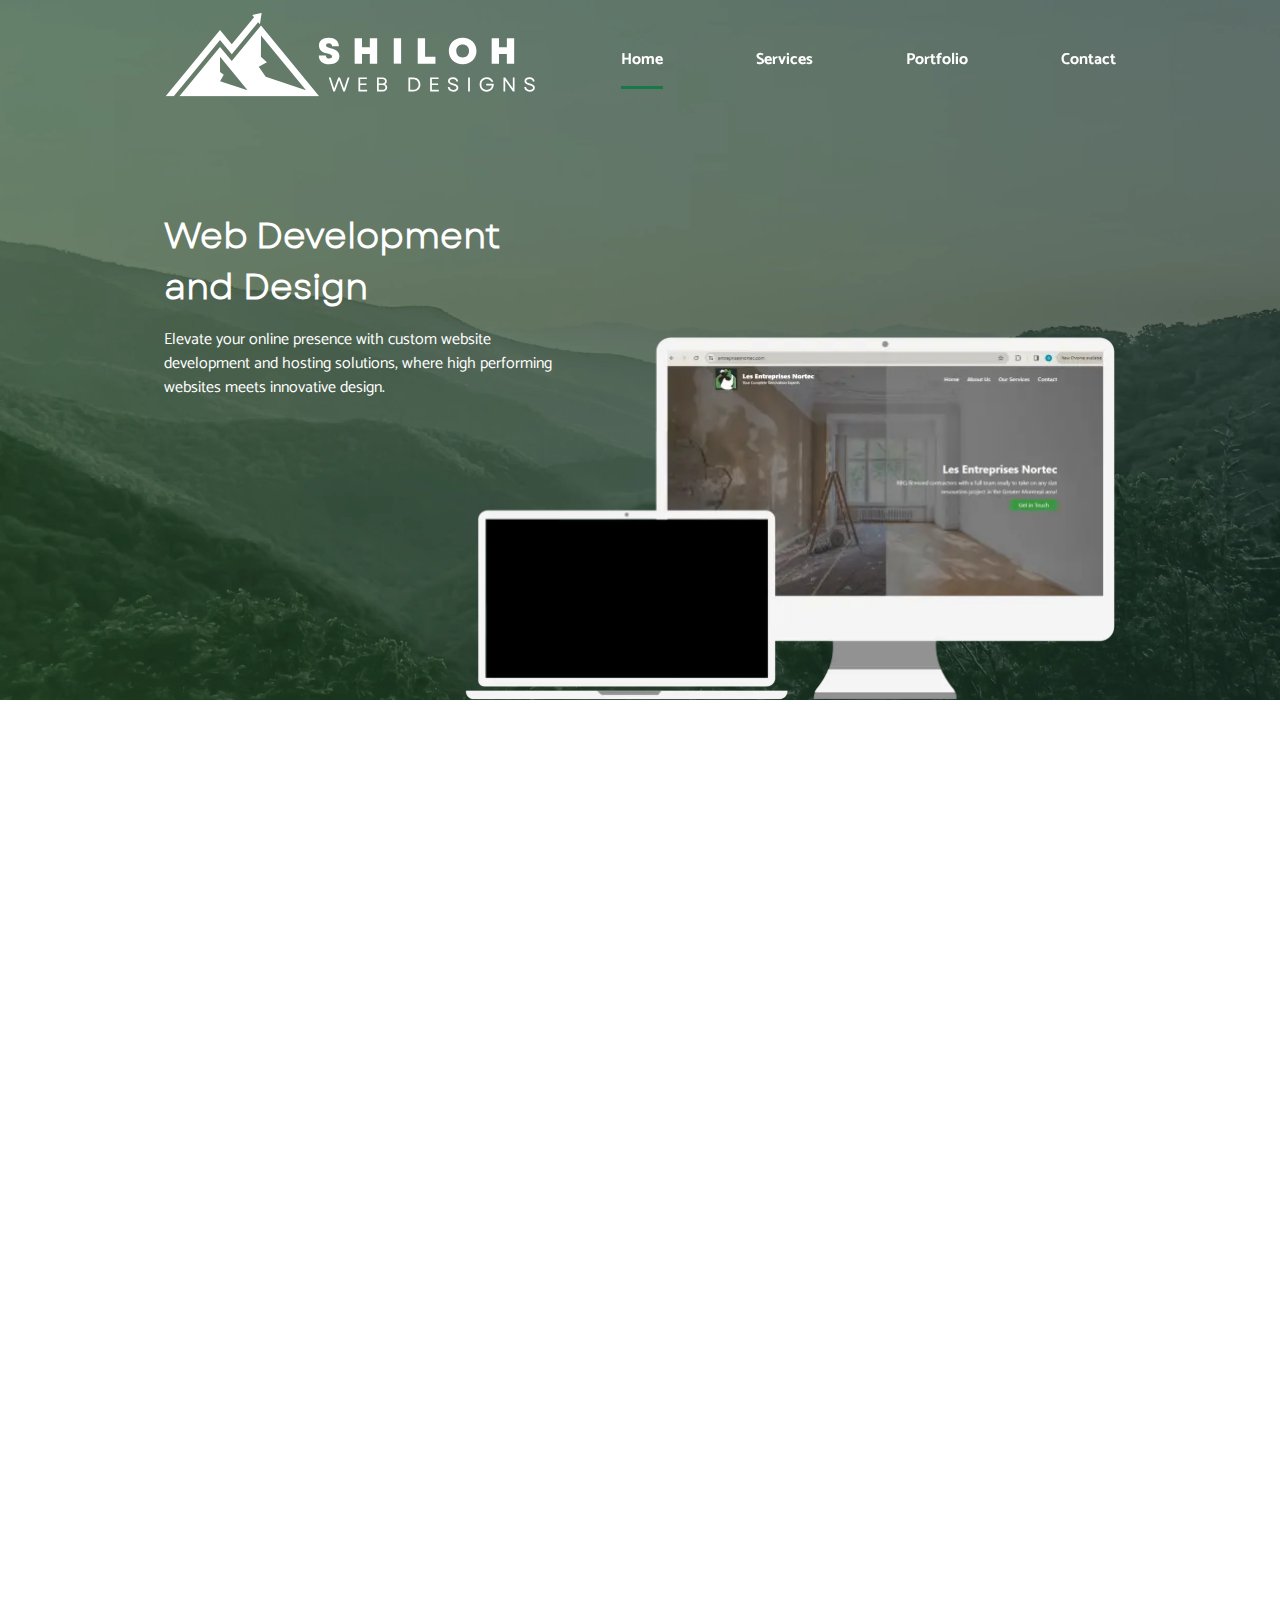
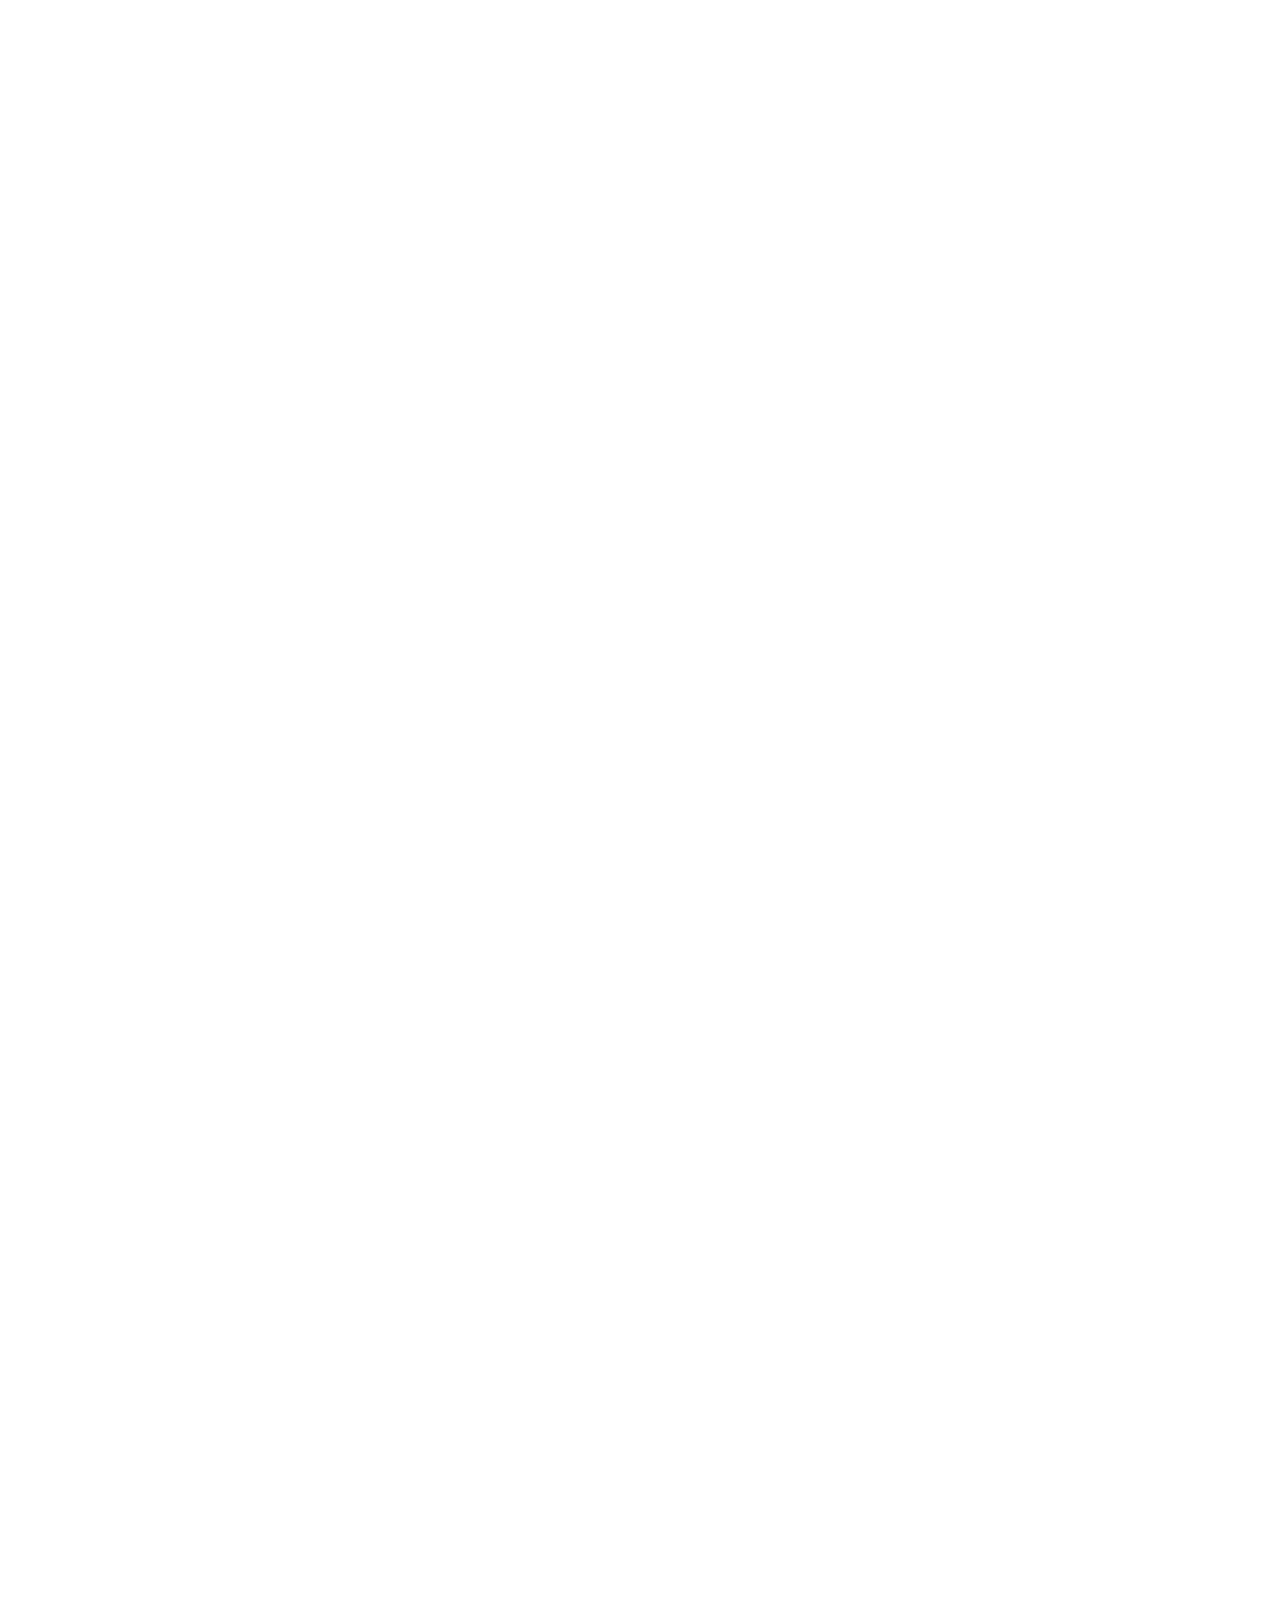
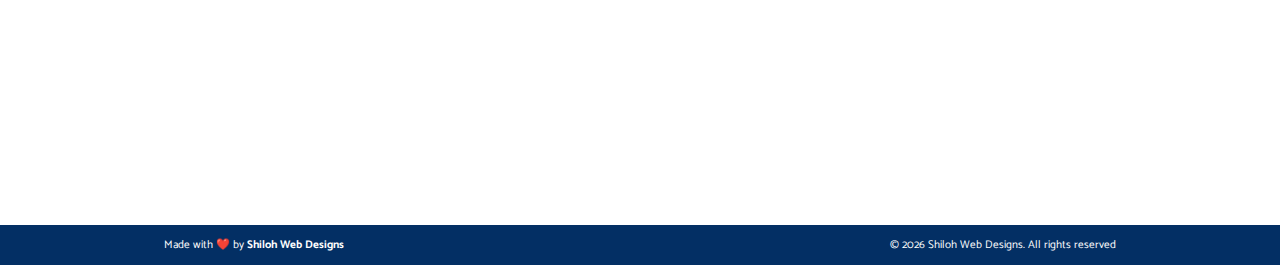
==== commit d660970e: "Removed google recaptcha" ====
--- a/index.html
+++ b/index.html
@@ -180,8 +180,7 @@
               <div class="input-group grid-col-span-2">
                   <label for="messageInput">Message</label>
                   <textarea name="messageInput" id="messageInput" cols="30" rows="6"></textarea>                     
-              </div>                 
-              <div class="recaptcha grid-col-span-2" data-netlify-recaptcha="true"></div>
+              </div> 
               <input class="btn big-btn submit-btn grid-col-1-span-1" type="submit" name="submitForum" id="submitForum"> 
             </form>
           </div>
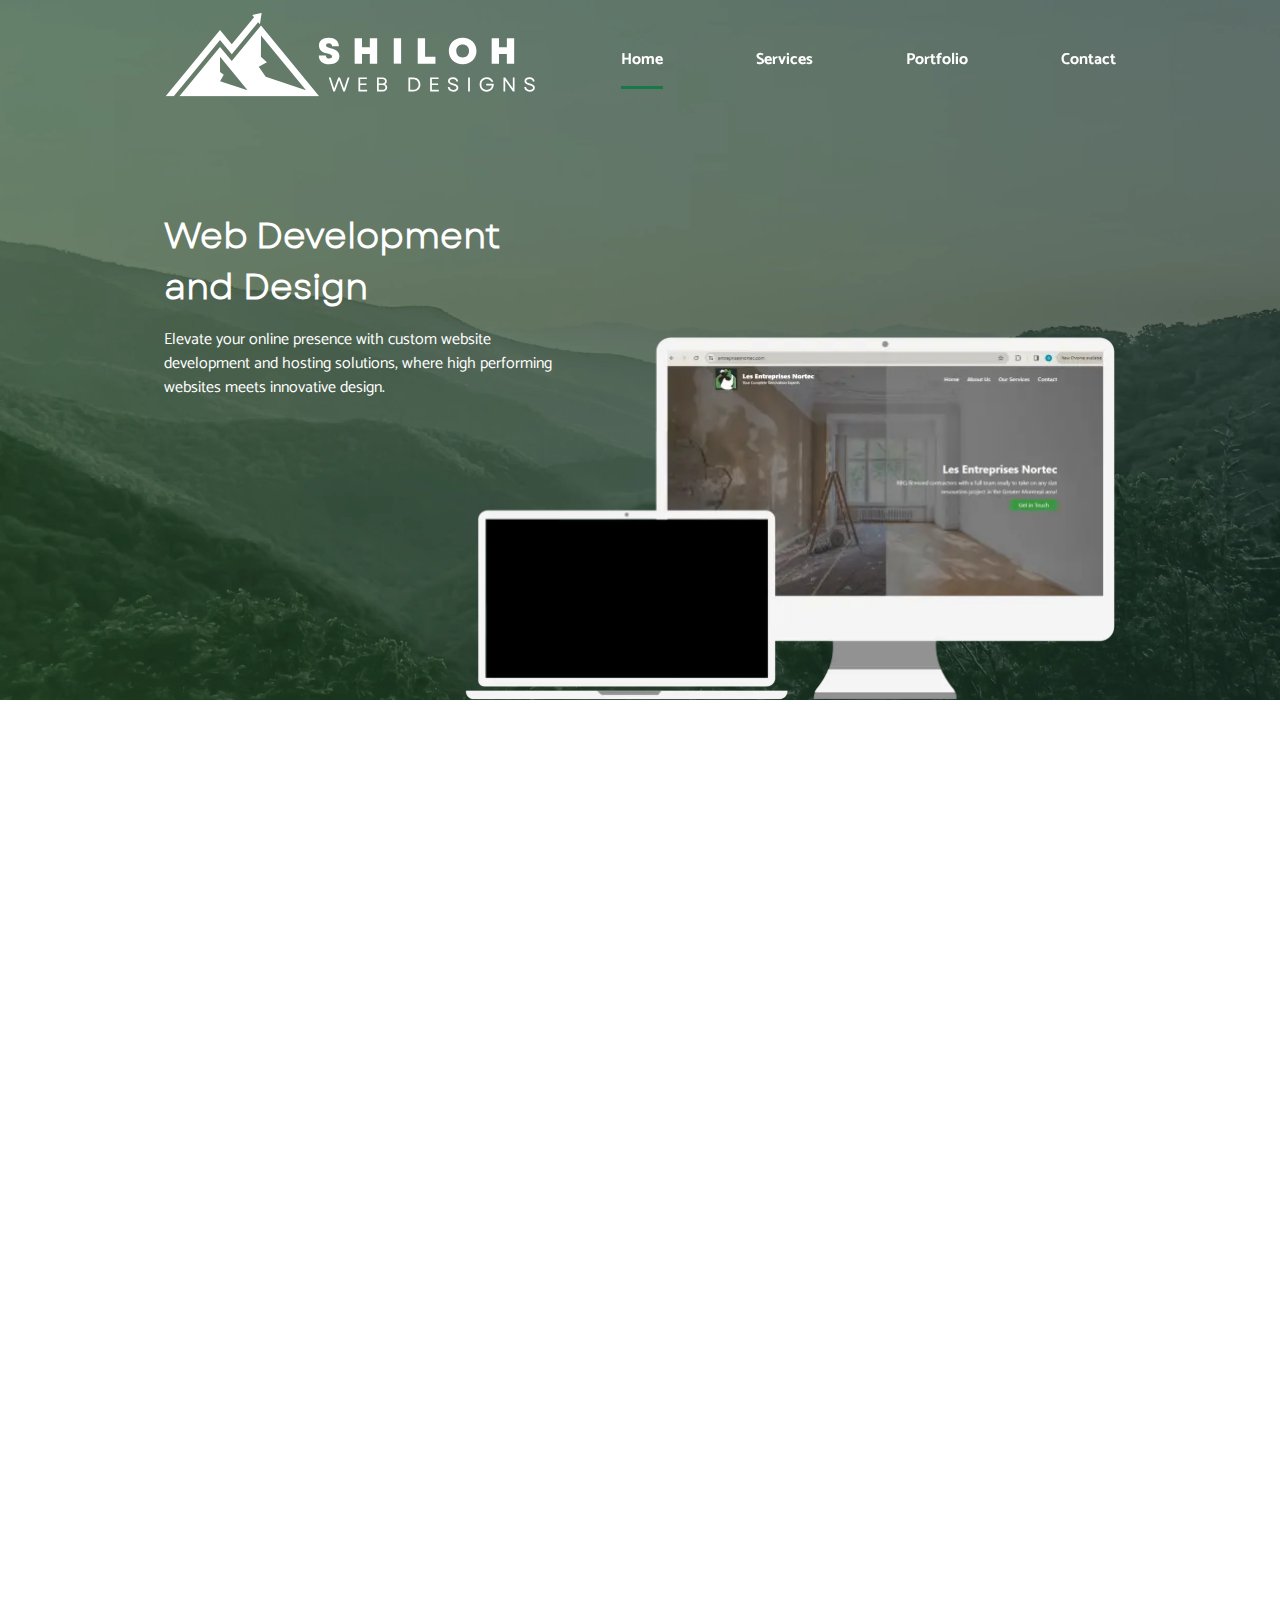
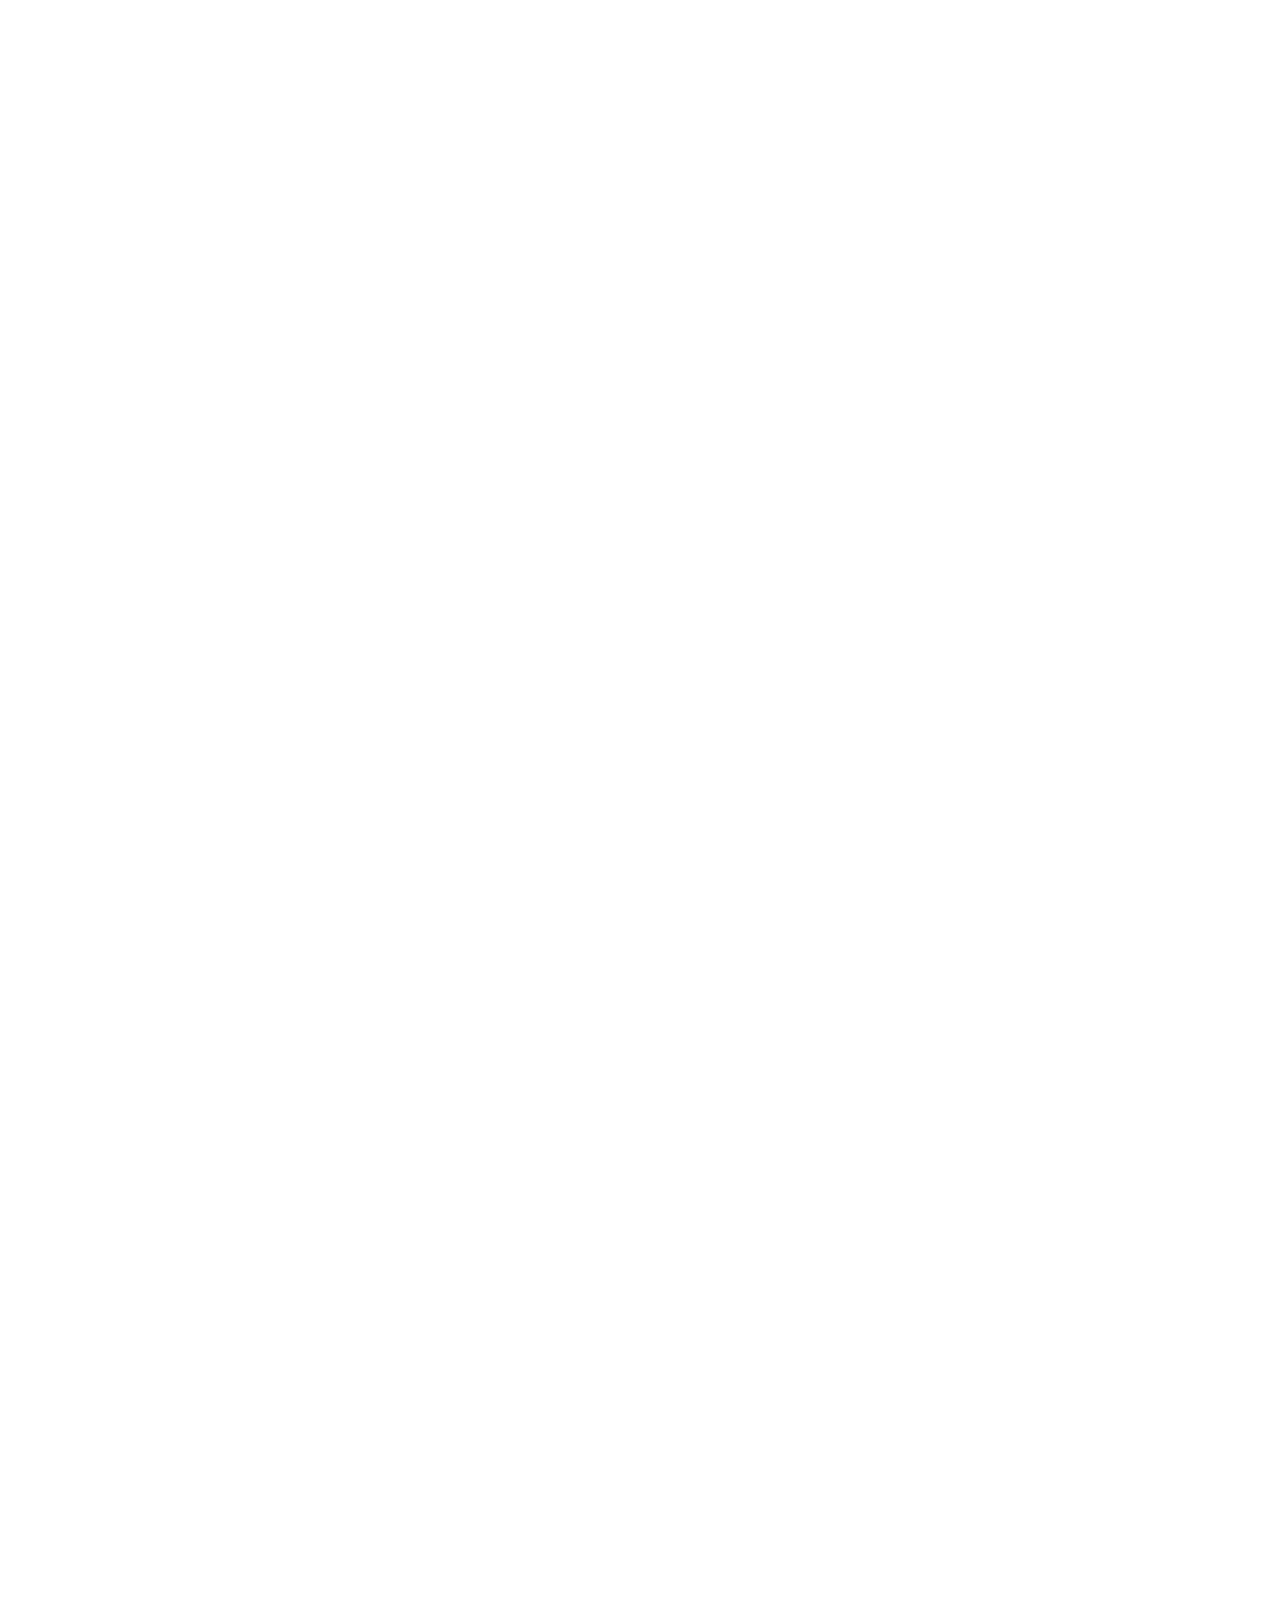
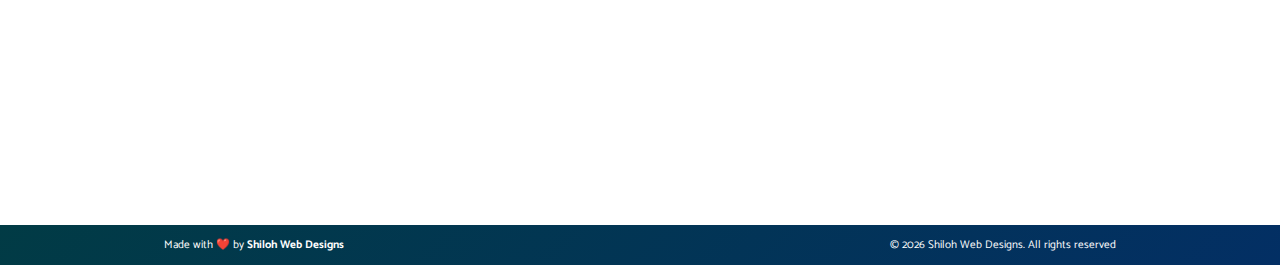
==== commit f44a42ef: "Added css prefixes" ====
--- a/index.html
+++ b/index.html
@@ -162,7 +162,6 @@
               id="contact_form" 
               class="grid-center gap full-width grid-2-col" 
               data-netlify="true" 
-              data-netlify-recaptcha="true"
               action="pages/success.html">
               <input type="hidden" name="subject" value="Shiloh Web Designs Contact Form Submission" />
               <div class="input-group">
@@ -230,7 +229,7 @@
         </div>
       </footer>
     </section>
-    <div class="full-width grid-center secondary-bg-no-grad copyright">
+    <div class="full-width grid-center secondary-bg copyright">
       <div class="page-width">
         <p>Made with &#x2764;&#xfe0f; by <a class="inline-link" href="index.html">Shiloh Web Designs</a></p>
         <p>© <script>document.write(new Date().getFullYear())</script> Shiloh Web Designs. All rights reserved</p>    
--- a/style.css
+++ b/style.css
@@ -69,6 +69,8 @@
 }
 .btn {
   display: block;
+  width: -webkit-fit-content;
+  width: -moz-fit-content;
   width: fit-content;
   margin-top: 1rem;
   border-radius: 500px;
@@ -78,6 +80,8 @@
   padding: 0.5rem 1.3rem;
   border: solid 2px var(--primary-active-color);
   cursor: pointer;
+  -webkit-transition: all .2s ease-in-out;
+  -o-transition: all .2s ease-in-out;
   transition: all .2s ease-in-out;
 } 
 .btn:hover {
@@ -128,6 +132,7 @@
   max-width: var(--page-width-small);
 }
 .grid {
+  display: -ms-grid;
   display: grid;
 }
 .grid-center {
@@ -149,6 +154,7 @@
   grid-column: 1;
 }
 .col-3 {
+  -ms-grid-columns: auto auto auto;
   grid-template-columns: repeat(3, auto);
 }
 .gap-1 {
@@ -158,16 +164,27 @@
   gap: 2rem;
 }
 .flex-wrap {
+  display: -webkit-box;
+  display: -ms-flexbox;
   display: flex;
-  flex-wrap: wrap;
-  justify-content: center;
-  align-items: center;
+  -ms-flex-wrap: wrap;
+      flex-wrap: wrap;
+  -webkit-box-pack: center;
+      -ms-flex-pack: center;
+          justify-content: center;
+  -webkit-box-align: center;
+      -ms-flex-align: center;
+          align-items: center;
 }
 .align-stretch {
-  align-items: stretch !important;
+  -webkit-box-align: stretch !important;
+      -ms-flex-align: stretch !important;
+          align-items: stretch !important;
 }
 .align-top {
-  align-items: flex-start !important;
+  -webkit-box-align: start !important;
+      -ms-flex-align: start !important;
+          align-items: flex-start !important;
 }
 .col3-flex-item {
   width: 30%;
@@ -190,17 +207,31 @@
   text-align: center;
 }
 .slide-in-left {
-  transform: translate(-50px, 0px);
+  -webkit-transform: translate(-50px, 0px);
+      -ms-transform: translate(-50px, 0px);
+          transform: translate(-50px, 0px);
   opacity: 0;
+  -webkit-transition: opacity 0.5s ease-in-out, -webkit-transform 0.5s ease-in-out;
+  transition: opacity 0.5s ease-in-out, -webkit-transform 0.5s ease-in-out;
+  -o-transition: transform 0.5s ease-in-out, opacity 0.5s ease-in-out;
   transition: transform 0.5s ease-in-out, opacity 0.5s ease-in-out;
+  transition: transform 0.5s ease-in-out, opacity 0.5s ease-in-out, -webkit-transform 0.5s ease-in-out;
 }
 .slide-in-up {
-  transform: translate(0px, 50px);
+  -webkit-transform: translate(0px, 50px);
+      -ms-transform: translate(0px, 50px);
+          transform: translate(0px, 50px);
   opacity: 0;
+  -webkit-transition: opacity 0.5s ease-in-out, -webkit-transform 0.5s ease-in-out;
+  transition: opacity 0.5s ease-in-out, -webkit-transform 0.5s ease-in-out;
+  -o-transition: transform 0.5s ease-in-out, opacity 0.5s ease-in-out;
   transition: transform 0.5s ease-in-out, opacity 0.5s ease-in-out;
+  transition: transform 0.5s ease-in-out, opacity 0.5s ease-in-out, -webkit-transform 0.5s ease-in-out;
 }
 .slide-in-animate {
-  transform: translate(0, 0);
+  -webkit-transform: translate(0, 0);
+      -ms-transform: translate(0, 0);
+          transform: translate(0, 0);
   opacity: 1;
 }
 .fade-in {
@@ -242,7 +273,9 @@
   top: 50%;
   left: 50%;
   max-width: 70%;
-  transform: translate(-50%, -50%);
+  -webkit-transform: translate(-50%, -50%);
+      -ms-transform: translate(-50%, -50%);
+          transform: translate(-50%, -50%);
 }
 .loader-section {
   position: fixed;
@@ -256,18 +289,28 @@
   visibility: hidden;
 }
 .loaded #loader-top {
-  transform: translateX(100%);
+  -webkit-transform: translateX(100%);
+      -ms-transform: translateX(100%);
+          transform: translateX(100%);
+  -webkit-transition: all 0.8s ease-out;
+  -o-transition: all 0.8s ease-out;
   transition: all 0.8s ease-out;
 }
 .loaded #loader-back {
   opacity: 0;
+  -webkit-transition: all 0.8s ease-out 1.2s;
+  -o-transition: all 0.8s ease-out 1.2s;
   transition: all 0.8s ease-out 1.2s;
 }
 .loaded #loader object {
   top: 0;
   left: 0;
-  transform: translate(0, 0);
+  -webkit-transform: translate(0, 0);
+      -ms-transform: translate(0, 0);
+          transform: translate(0, 0);
   opacity: 0;
+  -webkit-transition: all 0.8s ease-out 1.2s;
+  -o-transition: all 0.8s ease-out 1.2s;
   transition: all 0.8s ease-out 1.2s;
 }
 
@@ -276,17 +319,28 @@
   position: fixed;
   top: 0; 
   padding: 0.6rem 0;
+  -webkit-transition: top 0.3s ease-in-out;
+  -o-transition: top 0.3s ease-in-out;
   transition: top 0.3s ease-in-out;
   z-index: 3;
 }
 .header-background {
+  background: -webkit-gradient(linear, left top, right top, from(rgba(37, 77, 37, 0.6)), to(rgba(13, 36, 32, 0.6)));
+  background: -o-linear-gradient(left, rgba(37, 77, 37, 0.6), rgba(13, 36, 32, 0.6));
   background: linear-gradient(90deg, rgba(37, 77, 37, 0.6), rgba(13, 36, 32, 0.6));
-  backdrop-filter: blur(5px);
+  -webkit-backdrop-filter: blur(5px);
+          backdrop-filter: blur(5px);
 }
 header{
+  display: -webkit-box;
+  display: -ms-flexbox;
   display: flex;
-  align-items: center;  
-  justify-content: space-between;
+  -webkit-box-align: center;
+      -ms-flex-align: center;
+          align-items: center;  
+  -webkit-box-pack: justify;  
+      -ms-flex-pack: justify;  
+          justify-content: space-between;
   gap: 2rem;
   width: 100%;
   padding: 0 var(--left-right-padding);
@@ -317,14 +371,22 @@
   cursor: pointer;
 }
 .header-nav-desktop {
+  display: -webkit-box;
+  display: -ms-flexbox;
   display: flex;
-  flex: 1;
-  justify-content: space-between;
+  -webkit-box-flex: 1;
+      -ms-flex: 1;
+          flex: 1;
+  -webkit-box-pack: justify;
+      -ms-flex-pack: justify;
+          justify-content: space-between;
 }
 .header-nav .header-item {
   position: relative;
   color: inherit;
   font-weight: 700;
+  -webkit-transition: .2s ease;
+  -o-transition: .2s ease;
   transition: .2s ease;
 }
 .header-nav .active-header:after, .header-nav .active-mobile-header:after {
@@ -343,20 +405,30 @@
 }
 .header-nav-mobile {
   display: none;
-  flex-direction: column;
-  align-items: flex-end;
+  -webkit-box-orient: vertical;
+  -webkit-box-direction: normal;
+      -ms-flex-direction: column;
+          flex-direction: column;
+  -webkit-box-align: end;
+      -ms-flex-align: end;
+          align-items: flex-end;
   position: fixed;
   top: 0;
   left: calc(100vw + 50px);
   height: 100vh;
   width: 70%;
   background-color: var(--bg);
-  box-shadow: 0px 0px 44px 20px rgba(0, 0, 0, 0.5);
+  -webkit-box-shadow: 0px 0px 44px 20px rgba(0, 0, 0, 0.5);
+          box-shadow: 0px 0px 44px 20px rgba(0, 0, 0, 0.5);
+  -webkit-transition: all .45s cubic-bezier(.29,.63,.44,1);
+  -o-transition: all .45s cubic-bezier(.29,.63,.44,1);
   transition: all .45s cubic-bezier(.29,.63,.44,1);
   z-index: 4;
 }
 .open-nav {
-  transform: translateX(calc(-100% - 50px)) !important;
+  -webkit-transform: translateX(calc(-100% - 50px)) !important;
+      -ms-transform: translateX(calc(-100% - 50px)) !important;
+          transform: translateX(calc(-100% - 50px)) !important;
 }
 @media screen and (min-width: 900px) {
   .header-nav .header-item:hover {
@@ -376,6 +448,8 @@
       display: none;
   }
   .header-nav-mobile { 
+      display: -webkit-box; 
+      display: -ms-flexbox; 
       display: flex;
   }
   .header-nav .active-mobile-header {
@@ -419,6 +493,8 @@
   max-width: 700px;
   height: auto;
   padding: 0 var(--left-right-padding);
+  -webkit-transition: all 0.5s ease-in-out;
+  -o-transition: all 0.5s ease-in-out;
   transition: all 0.5s ease-in-out;
 }
 @media screen and (max-width: 900px) {
@@ -435,8 +511,12 @@
   z-index: 1;
 }
 .tagline {
+  display: -webkit-box;
+  display: -ms-flexbox;
   display: flex;
-  align-items: center;
+  -webkit-box-align: center;
+      -ms-flex-align: center;
+          align-items: center;
   font-size: 1rem;
   gap: 2rem;
 }
@@ -450,7 +530,9 @@
 
 /* accordion section styles */
 .accordion-cont {
-  align-self: center;
+  -ms-flex-item-align: center;
+      -ms-grid-row-align: center;
+      align-self: center;
 }
 .accordion {
   max-width: 400px;
@@ -475,11 +557,19 @@
   top: 50%;
   height: 2rem;
   width: 2rem;
-  transform: translateY(-50%) rotate(-90deg);
+  -webkit-transform: translateY(-50%) rotate(-90deg);
+      -ms-transform: translateY(-50%) rotate(-90deg);
+          transform: translateY(-50%) rotate(-90deg);
+  -webkit-transition: -webkit-transform 0.5s ease-in-out;
+  transition: -webkit-transform 0.5s ease-in-out;
+  -o-transition: transform 0.5s ease-in-out;
   transition: transform 0.5s ease-in-out;
+  transition: transform 0.5s ease-in-out, -webkit-transform 0.5s ease-in-out;
 }
 .accordion-content {
   max-height: 0;
+  -webkit-transition: all 0.5s ease-in-out;
+  -o-transition: all 0.5s ease-in-out;
   transition: all 0.5s ease-in-out;
   overflow: hidden;
 }
@@ -487,7 +577,9 @@
   color: var(--primary-active-color);
 }
 .open-accordion .accordion-header:after {
-  transform: translateY(-50%) rotate(0);
+  -webkit-transform: translateY(-50%) rotate(0);
+      -ms-transform: translateY(-50%) rotate(0);
+          transform: translateY(-50%) rotate(0);
 }
 .open-accordion .accordion-content {
   max-height: 300px !important;
@@ -504,17 +596,30 @@
 .project-card img {
   height: 100%;
   width: 100%;
-  transform: scale(1);
+  -webkit-transform: scale(1);
+      -ms-transform: scale(1);
+          transform: scale(1);
+  -webkit-transition: .25s ease-in-out;
+  -o-transition: .25s ease-in-out;
   transition: .25s ease-in-out;
 }
 .project-card:hover img {
   scale: 1.1;
 }
 .project-card figcaption {
+  display: -webkit-box;
+  display: -ms-flexbox;
   display: flex;
-  flex-direction: column;
-  justify-content: center;
-  align-items: center;
+  -webkit-box-orient: vertical;
+  -webkit-box-direction: normal;
+      -ms-flex-direction: column;
+          flex-direction: column;
+  -webkit-box-pack: center;
+      -ms-flex-pack: center;
+          justify-content: center;
+  -webkit-box-align: center;
+      -ms-flex-align: center;
+          align-items: center;
   text-align: center;
   padding: 0rem 2rem;
   z-index: 1;
@@ -530,6 +635,8 @@
   width: 100%;
   height: 100%;
   opacity: 0;
+  -webkit-transition: .45s ease-in-out;
+  -o-transition: .45s ease-in-out;
   transition: .45s ease-in-out;
   background: var(--bg-secondary);
 }
@@ -548,7 +655,9 @@
   padding: 1.5rem 0;
 }
 .img-w-txt .txt {
-  flex: 1;
+  -webkit-box-flex: 1;
+      -ms-flex: 1;
+          flex: 1;
   min-width: 40%;
 }
 .emphasize:after {
@@ -565,7 +674,8 @@
   background-color: rgba(0, 0, 0, 0.2);
   border: 1px solid #fff;
   border-radius: 15px;
-  backdrop-filter: blur(3px);
+  -webkit-backdrop-filter: blur(3px);
+          backdrop-filter: blur(3px);
   padding-top: 1rem;
   width: 95% !important;
   max-width: 600px;
@@ -606,22 +716,28 @@
 }
 @media screen and (max-width: 700px) {
   .recaptcha iframe {
-    transform: scale(0.77);
+    -ms-transform: scale(0.77);
+        transform: scale(0.77);
     -webkit-transform: scale(0.77);
-    transform-origin: 0 0;
+    -ms-transform-origin: 0 0;
+        transform-origin: 0 0;
     -webkit-transform-origin: 0 0;
   }
 }
 
 /* Footer Styles */
 #footer {
+  position: -webkit-sticky;
   position: sticky;
   bottom: 0;
   overflow: visible;
 }
 footer {
+  -ms-grid-columns: auto auto auto;
   grid-template-columns: auto auto auto;
-  justify-content: space-between;
+  -webkit-box-pack: justify;
+      -ms-flex-pack: justify;
+          justify-content: space-between;
 }
 footer .footer-block:first-of-type {
   max-width: 400px;
@@ -644,6 +760,8 @@
   margin-bottom: 0;
 }
 .footer-block nav a {
+  -webkit-transition: .2s ease;
+  -o-transition: .2s ease;
   transition: .2s ease;
 }
 .footer-block nav a:hover {
@@ -656,10 +774,15 @@
 }
 @media screen and (max-width: 600px) {
   footer {
+    -ms-grid-columns: auto auto;
     grid-template-columns: auto auto;
-    justify-content: start;
+    -webkit-box-pack: center;
+        -ms-flex-pack: center;
+            justify-content: center;
   }
   footer .footer-block:first-of-type {
+    -ms-grid-column: 1;
+    -ms-grid-column-span: 2;
     grid-column: 1 / span 2;
   }
   footer > :not(.footer-logo) {
@@ -675,9 +798,14 @@
   font-size: 0.7rem;
 }
 .copyright > div {
+  display: -webkit-box;
+  display: -ms-flexbox;
   display: flex;
-  flex-wrap: wrap;
-  justify-content: space-between;
+  -ms-flex-wrap: wrap;
+      flex-wrap: wrap;
+  -webkit-box-pack: justify;
+      -ms-flex-pack: justify;
+          justify-content: space-between;
 }
 .copyright p {
   margin: 0;
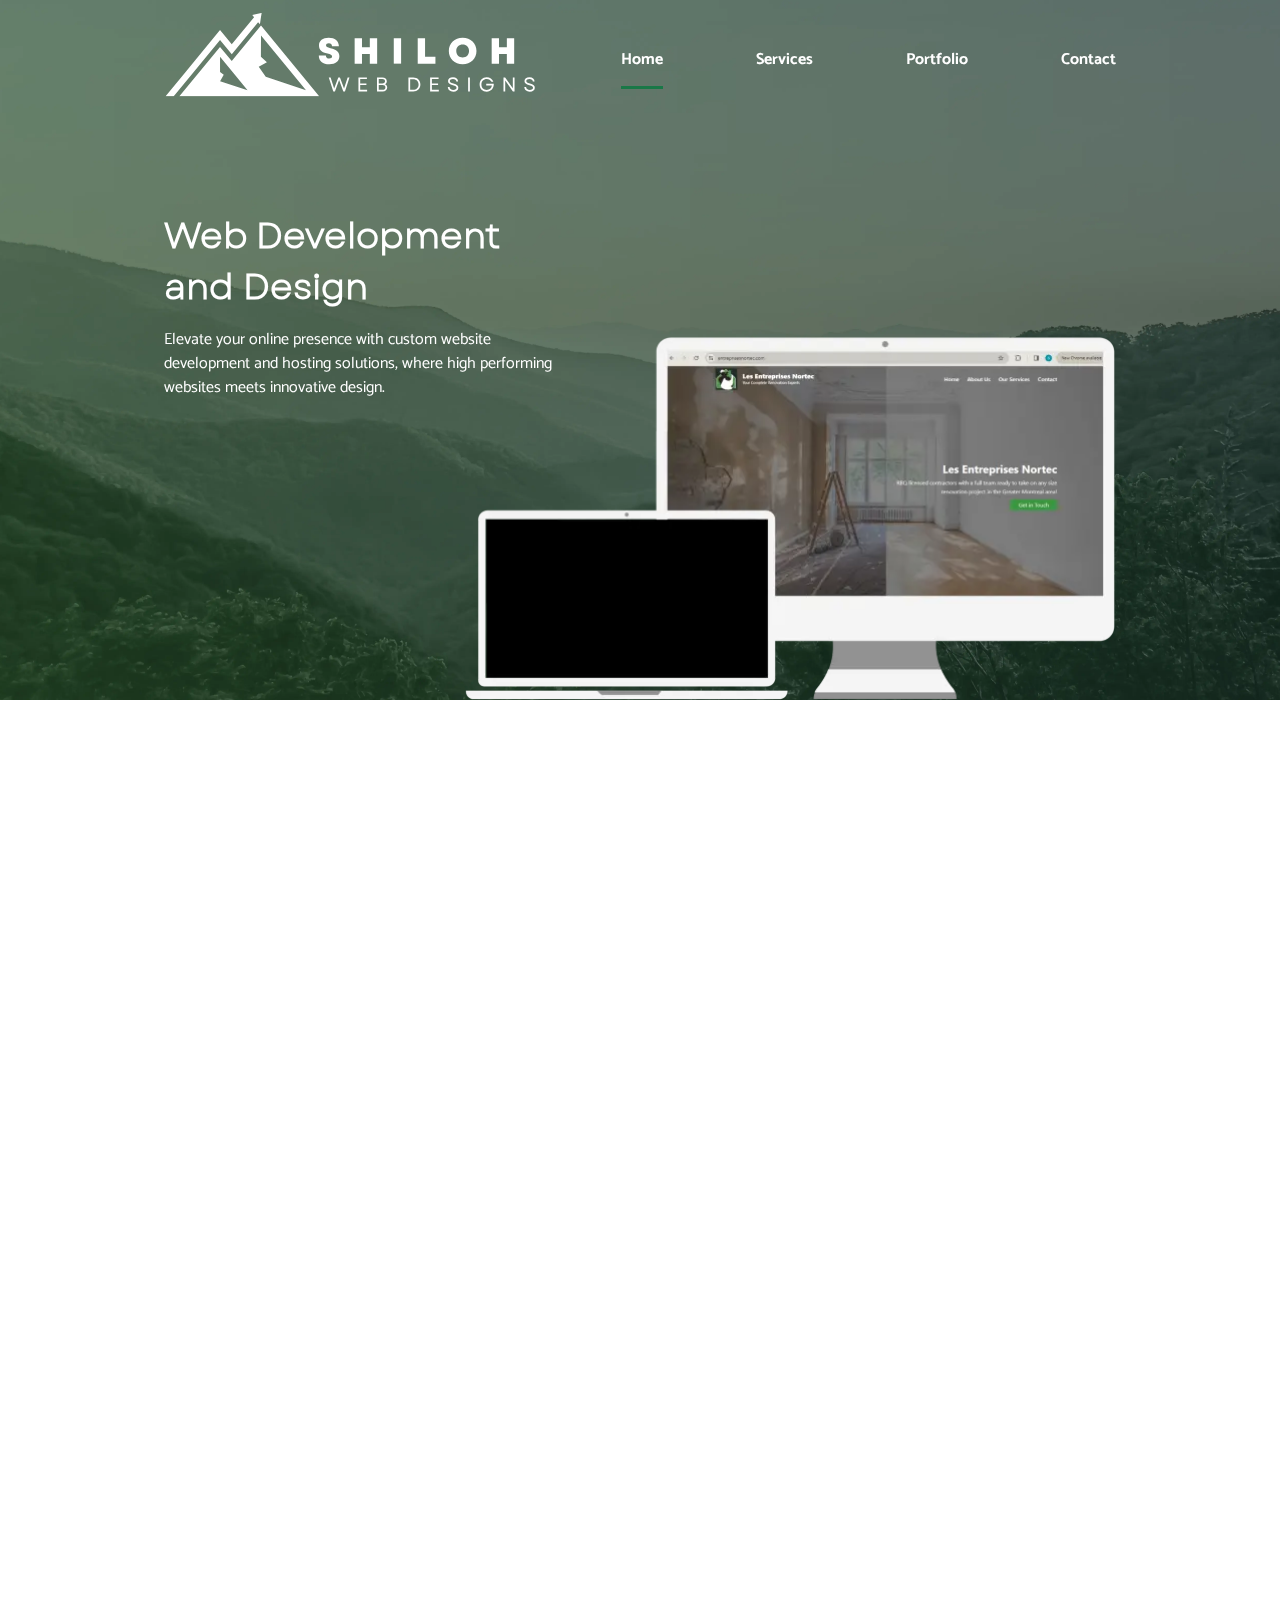
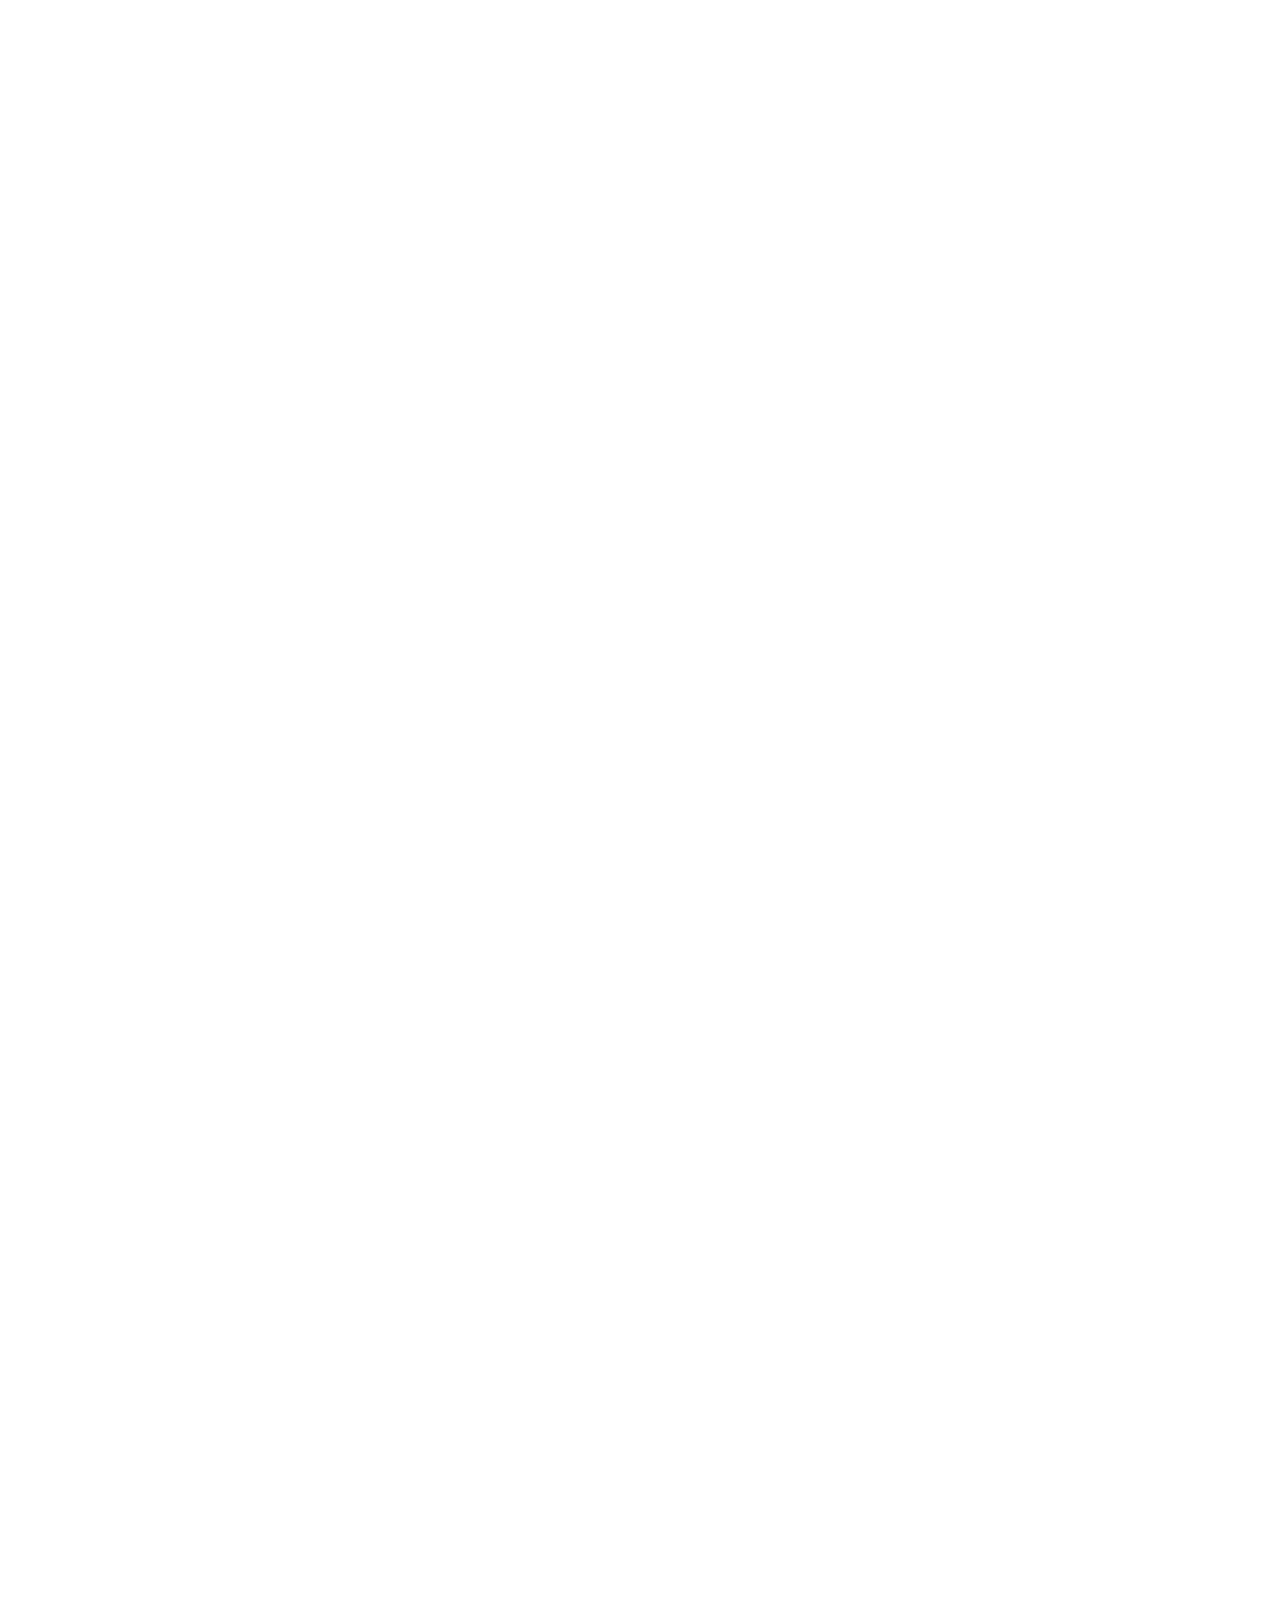
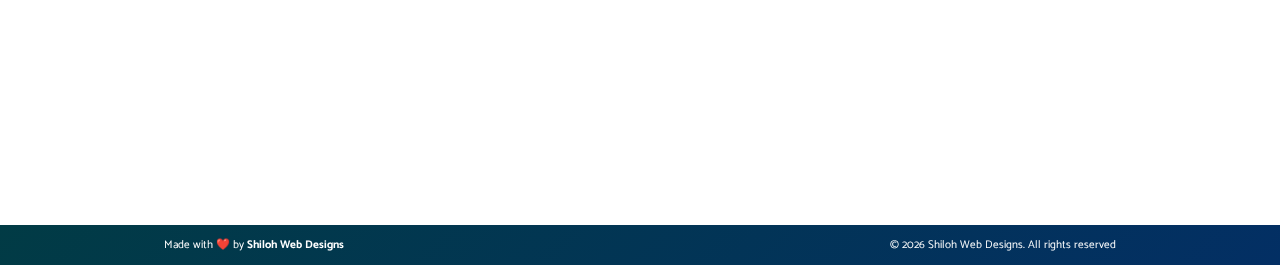
==== commit 9be77a15: "Cross browser fixes" ====
--- a/index.html
+++ b/index.html
@@ -14,12 +14,12 @@
   <meta property="og:description" content="Elevate your online presence with Shiloh Web Designs. Custom website development and hosting solutions." />
   <meta property="og:image" content="https://shilohwebdesigns.com/images/SocialImg.png" />
   <meta property="og:image:secure_url" content="https://shilohwebdesigns.com/images/SocialImg.png" />
-  <link rel="icon" type="image/x-icon" href="/images/Favicon.ico?">
+  <link rel="icon" type="image/x-icon" href="./images/Favicon.ico?">
   <link rel="canonical" href="https://shilohwebdesigns.com">
   <!-- Stylesheets -->
   <link rel="stylesheet" href="style.css">
   <!-- Preload the LCP image with a high fetchpriority so it starts loading with the stylesheet. -->
-  <link rel="preload" fetchpriority="high" as="image" href="/images/Banner.webp" type="image/webp">
+  <link rel="preload" fetchpriority="high" as="image" href="./images/Banner.webp" type="image/webp">
   <script src="script.js" defer></script>
   <title>Shiloh Web Designs - Web Development and Design</title>
   <!-- Google Stuff -->
@@ -39,202 +39,200 @@
     <div id="loader-top" class="loader-section"></div>
     <div id="loader-back" class="loader-section"></div>
   </div>
-  <div id="content-wrapper">
-    <div id="headerContainer" class="full-width grid-center header-container">
-      <header class="page-width">
-        <a href="/" class="logo" aria-label="Click to return to home page">
-          <object data="images/ShilohLogo.svg" title="Company Logo" alt="Company Logo">Home page</object>
-        </a>
-        <div id="hamburgerMenu" class="header-icon"> </div>
-        <nav id="desktopNav" class="header-nav header-nav-desktop invert-txt">
-          <a href="/" class="header-item active-header">Home</a>
-          <a href="#services" class="header-item">Services</a>
-          <a href="#portfolio" class="header-item">Portfolio</a>   
-          <a href="#contact" class="header-item">Contact</a>
-        </nav>
-      </header>
+  <div id="headerContainer" class="full-width grid-center header-container">
+    <header class="page-width">
+      <a href="./" class="logo" aria-label="Click to return to home page">
+        <object data="images/ShilohLogo.svg" title="Company Logo" alt="Company Logo">Home page</object>
+      </a>
+      <div id="hamburgerMenu" class="header-icon"> </div>
+      <nav id="desktopNav" class="header-nav header-nav-desktop invert-txt">
+        <a href="./" class="header-item active-header">Home</a>
+        <a href="#services" class="header-item">Services</a>
+        <a href="#portfolio" class="header-item">Portfolio</a>   
+        <a href="#contact" class="header-item">Contact</a>
+      </nav>
+    </header>
+  </div>
+  <nav id="mobileNav" class="header-nav header-nav-mobile">
+    <div id="closeMenu" class="close-icon"> </div>
+    <a href="./" class="header-item active-mobile-header">Home</a>
+    <a href="#services" class="header-item">Services</a>
+    <a href="#portfolio" class="header-item">Portfolio</a>   
+    <a href="#contact" class="header-item">Contact</a>
+  </nav>
+
+  <div id="banner" class="img-banner main-banner full-width grid-center">
+    <div class="banner-content page-width fade-in">
+      <div class="banner-text slide-in-left">
+        <h1>Web Development and Design</h1>
+        <p>Elevate your online presence with custom website development and hosting solutions, where high performing websites meets innovative design.</p>
+      </div>  
+      <img title="Main Banner" class="banner-graphic" src="images/BannerGraphic.webp" alt="Webpage example" height="400" width="700">
     </div>
-    <nav id="mobileNav" class="header-nav header-nav-mobile">
-      <div id="closeMenu" class="close-icon"> </div>
-      <a href="/" class="header-item active-mobile-header">Home</a>
-      <a href="#services" class="header-item">Services</a>
-      <a href="#portfolio" class="header-item">Portfolio</a>   
-      <a href="#contact" class="header-item">Contact</a>
-    </nav>
-  
-    <div id="banner" class="img-banner main-banner full-width grid-center">
-      <div class="banner-content page-width fade-in">
-        <div class="banner-text slide-in-left">
-          <h1>Web Development and Design</h1>
-          <p>Elevate your online presence with custom website development and hosting solutions, where high performing websites meets innovative design.</p>
+  </div>
+
+  <main id="mainContent">
+
+    <section id="services" class="full-width grid-center fade-in">
+      <div class="page-width grid gap-1">
+        <h2 class="tagline">WHAT WE DO</h2>
+        <div class="flex-wrap align-top gap img-w-txt">
+          <div class="flex-wrap txt center-txt slide-in-left">
+            <img class="sml-img" src="images/ServiceGraphic.webp" alt="Graphic of responsive web design" title="Responsive graphic" height="400" width="400">
+            <h2>Responsive Websites and Hosting</h2>
+            <p>All-in-one solutions from development to hosting, with captivating landing pages, customizable eCommerce solutions, and SEO expertise. Designed mobile first to ensure a responsive design that ranks high on google.</p>   
+          </div>
+          <div class="accordion-cont slide-in-up">
+            <div class="accordion">
+              <div class="accordion-header">
+                <h2>Landing Pages</h2>
+              </div>
+              <div class="accordion-content open-accordion">
+                <p>Elevate your online presence with our high performing websites using meticulously hand-coded solutions without the help of CMS tools like WordPress. Experience the blend of aesthetic appeal and top-notch SEO for landing pages that captivate and rank.</p>
+              </div> 
+            </div>
+            <div class="accordion">
+              <div class="accordion-header">
+                <h2>eCommerce</h2>
+              </div>
+              <div class="accordion-content">
+                <p>We provide end-to-end eCommerce solutions specializing in fully customizable Shopify stores. From concept to launch, we prioritize your vision, ensuring a user-friendly shopping experience and a visually compelling storefront that reflects your brand identity.</p>
+              </div>        
+            </div>
+            <div class="accordion">
+              <div class="accordion-header">
+                <h2>SEO Services</h2>
+              </div>
+              <div class="accordion-content">
+                <p>Boost your online visibility with our SEO expertise. We optimize your site for search engines with strategic keywords and following strict standards. We ensure your website not only looks great but ranks high, driving organic traffic and business success.</p>
+              </div>
+            </div>
+            <div class="accordion">
+              <div class="accordion-header">
+                <h2>IT Support</h2>
+              </div>
+              <div class="accordion-content">
+                <p>We provide support for maintaining and updating existing websites, ensuring seamless functionality, security, and performance. From technical tune-ups to complete revamps, trust us to keep your web presence current and secure.</p>
+              </div>
+            </div>
+          </div>
+        
         </div>  
-        <img title="Main Banner" class="banner-graphic" src="images/BannerGraphic.webp" alt="Webpage example" height="400" width="700">
-      </div>
-    </div>
-  
-    <main id="mainContent">
-  
-      <section id="services" class="full-width grid-center fade-in">
-        <div class="page-width grid gap-1">
-          <h2 class="tagline">WHAT WE DO</h2>
-          <div class="flex-wrap align-top gap img-w-txt">
-            <div class="flex-wrap txt center-txt slide-in-left">
-              <img class="sml-img" src="images/ServiceGraphic.webp" alt="Graphic of responsive web design" title="Responsive graphic" height="400" width="400">
-              <h2>Responsive Websites and Hosting</h2>
-              <p>All-in-one solutions from development to hosting, with captivating landing pages, customizable eCommerce solutions, and SEO expertise. Designed mobile first to ensure a responsive design that ranks high on google.</p>   
-            </div>
-            <div class="accordion-cont slide-in-up">
-              <div class="accordion">
-                <div class="accordion-header">
-                  <h2>Landing Pages</h2>
-                </div>
-                <div class="accordion-content open-accordion">
-                  <p>Elevate your online presence with our high performing websites using meticulously hand-coded solutions without the help of CMS tools like WordPress. Experience the blend of aesthetic appeal and top-notch SEO for landing pages that captivate and rank.</p>
-                </div> 
-              </div>
-              <div class="accordion">
-                <div class="accordion-header">
-                  <h2>eCommerce</h2>
-                </div>
-                <div class="accordion-content">
-                  <p>We provide end-to-end eCommerce solutions specializing in fully customizable Shopify stores. From concept to launch, we prioritize your vision, ensuring a user-friendly shopping experience and a visually compelling storefront that reflects your brand identity.</p>
-                </div>        
-              </div>
-              <div class="accordion">
-                <div class="accordion-header">
-                  <h2>SEO Services</h2>
-                </div>
-                <div class="accordion-content">
-                  <p>Boost your online visibility with our SEO expertise. We optimize your site for search engines with strategic keywords and following strict standards. We ensure your website not only looks great but ranks high, driving organic traffic and business success.</p>
-                </div>
-              </div>
-              <div class="accordion">
-                <div class="accordion-header">
-                  <h2>IT Support</h2>
-                </div>
-                <div class="accordion-content">
-                  <p>We provide support for maintaining and updating existing websites, ensuring seamless functionality, security, and performance. From technical tune-ups to complete revamps, trust us to keep your web presence current and secure.</p>
-                </div>
-              </div>
-           </div>
-          
-          </div>  
+      </div>
+    </section>
+
+    <section id="portfolio" class="full-width grid-center">
+      <div class="page-width grid gap fade-in">
+        <h2 class="tagline">SOME OF OUR WORK</h2>
+        <div class="flex-wrap gap">
+          <figure class="project-card col3-flex-item slide-in-left">
+            <img title="Nurse John Merch" src="images/NurseJohn.webp" alt="Image for Nurse John merch store" height="300" width="300" loading="lazy">
+            <figcaption class="overlay invert-txt">
+              <h3>Online eCommerce store for TikTok personality Nurse John to sell his merch.</h3>
+              <a target="_blank" href="https://nursejohnn.com/" class="btn">Visit Website</a>
+            </figcaption>
+          </figure>
+          <figure class="project-card col3-flex-item slide-in-left">
+            <img title="Entreprises Nortec Landing Page" src="images/Nortec.webp" alt="Image for Entreprises Nortec Landing page" height="300" width="300" loading="lazy">
+            <figcaption class="overlay invert-txt">
+              <h3>Custom landing page for local construction company.</h3>
+              <a target="_blank" href="https://www.entreprisesnortec.com/" class="btn">Visit Website</a>
+            </figcaption>
+          </figure>
+          <figure class="project-card col3-flex-item slide-in-left">
+            <img title="MLakhaBeauty Landing Page" src="images/MLakha.webp" alt="Image for MLakha Beauty Landing page" height="300" width="300" loading="lazy">
+            <figcaption class="overlay invert-txt">
+              <h3>Landing page and booking site made with a custom coded solution.</h3>
+              <a target="_blank" href="https://madhulakha.com/" class="btn">Visit Website</a>
+            </figcaption>
+          </figure>
         </div>
-      </section>
-  
-      <section id="portfolio" class="full-width grid-center">
-        <div class="page-width grid gap fade-in">
-          <h2 class="tagline">SOME OF OUR WORK</h2>
-          <div class="flex-wrap gap">
-            <figure class="project-card col3-flex-item slide-in-left">
-              <img title="Nurse John Merch" src="images/NurseJohn.webp" alt="Image for Nurse John merch store" height="300" width="300" loading="lazy">
-              <figcaption class="overlay invert-txt">
-                <h3>Online eCommerce store for TikTok personality Nurse John to sell his merch.</h3>
-                <a target="_blank" href="https://nursejohnn.com/" class="btn">Visit Website</a>
-              </figcaption>
-            </figure>
-            <figure class="project-card col3-flex-item slide-in-left">
-              <img title="Entreprises Nortec Landing Page" src="images/Nortec.webp" alt="Image for Entreprises Nortec Landing page" height="300" width="300" loading="lazy">
-              <figcaption class="overlay invert-txt">
-                <h3>Custom landing page for local construction company.</h3>
-                <a target="_blank" href="https://www.entreprisesnortec.com/" class="btn">Visit Website</a>
-              </figcaption>
-            </figure>
-            <figure class="project-card col3-flex-item slide-in-left">
-              <img title="MLakhaBeauty Landing Page" src="images/MLakha.webp" alt="Image for MLakha Beauty Landing page" height="300" width="300" loading="lazy">
-              <figcaption class="overlay invert-txt">
-                <h3>Landing page and booking site made with a custom coded solution.</h3>
-                <a target="_blank" href="https://madhulakha.com/" class="btn">Visit Website</a>
-              </figcaption>
-            </figure>
+      </div>
+    </section>
+
+    <section id="contact" class="img-banner full-width grid-center">
+      <div class="page-width grid gap-1 fade-in">
+        <h2 class="tagline">GET IN TOUCH</h2>
+        <div class="page-width-small center-me">
+          <p>Leave your name and email below, and we will be in contact with you as soon as possible!</p>
+          <form 
+            method="POST"
+            name="contact_form"
+            id="contact_form" 
+            class="grid-center gap full-width grid-2-col" 
+            data-netlify="true" 
+            action="./pages/success.html">
+            <input type="hidden" name="subject" value="Shiloh Web Designs Contact Form Submission" />
+            <div class="input-group">
+                <label for="clientName">Name</label>
+                <input type="text" id="clientName" name="clientName" required>
+            </div>
+            <div class="input-group">
+                <label for="clientEmail">Email</label>
+                <input type="text" id="clientEmail" name="email" required>
+            </div>
+            <div class="input-group grid-col-span-2" id="inputNumber">
+                <label for="phoneNumber">Phone Number</label>
+                <input type="text" name="phoneNumber" id="phoneNumber">
+            </div>
+            <div class="input-group grid-col-span-2">
+                <label for="messageInput">Message</label>
+                <textarea name="messageInput" id="messageInput" cols="30" rows="6"></textarea>                     
+            </div> 
+            <input class="btn big-btn submit-btn grid-col-1-span-1" type="submit" name="submitForum" id="submitForum"> 
+          </form>
+        </div>
+      </div>
+    </section>
+
+    <section id="about" class="full-width grid-center">
+      <div class="page-width grid gap fade-in">
+        <h2 class="tagline">GET TO KNOW ME</h2>
+        <div class="flex-wrap img-w-txt">
+          <img title="Picture of me" class="slide-in-left" src="images/Me.webp" alt="Photo of myself" height="400" width="400" loading="lazy">
+          <div class="txt slide-in-up">
+            <h3 class="emphasize">Shiloh R.</h3>
+            <p>Hey there! I'm Shiloh, owner and lead developer at Shiloh Web Designs. Recently equipped with a Bachelor's degree in Computer Science, I bring over 5 years of dedicated and passionate programming experience to every project.</p> 
           </div>
         </div>
-      </section>
+      </div>
+    </section>
   
-      <section id="contact" class="img-banner full-width grid-center">
-        <div class="page-width grid gap-1 fade-in">
-          <h2 class="tagline">GET IN TOUCH</h2>
-          <div class="page-width-small center-me">
-            <p>Leave your name and email below, and we will be in contact with you as soon as possible!</p>
-            <form 
-              method="POST"
-              name="contact_form"
-              id="contact_form" 
-              class="grid-center gap full-width grid-2-col" 
-              data-netlify="true" 
-              action="pages/success.html">
-              <input type="hidden" name="subject" value="Shiloh Web Designs Contact Form Submission" />
-              <div class="input-group">
-                  <label for="clientName">Name</label>
-                  <input type="text" id="clientName" name="clientName" required>
-              </div>
-              <div class="input-group">
-                  <label for="clientEmail">Email</label>
-                  <input type="text" id="clientEmail" name="email" required>
-              </div>
-              <div class="input-group grid-col-span-2" id="inputNumber">
-                  <label for="phoneNumber">Phone Number</label>
-                  <input type="text" name="phoneNumber" id="phoneNumber">
-              </div>
-              <div class="input-group grid-col-span-2">
-                  <label for="messageInput">Message</label>
-                  <textarea name="messageInput" id="messageInput" cols="30" rows="6"></textarea>                     
-              </div> 
-              <input class="btn big-btn submit-btn grid-col-1-span-1" type="submit" name="submitForum" id="submitForum"> 
-            </form>
-          </div>
-        </div>
-      </section>
-  
-      <section id="about" class="full-width grid-center">
-        <div class="page-width grid gap fade-in">
-          <h2 class="tagline">GET TO KNOW ME</h2>
-          <div class="flex-wrap img-w-txt">
-            <img title="Picture of me" class="slide-in-left" src="images/Me.webp" alt="Photo of myself" height="400" width="400" loading="lazy">
-            <div class="txt slide-in-up">
-              <h3 class="emphasize">Shiloh R.</h3>
-              <p>Hey there! I'm Shiloh, owner and lead developer at Shiloh Web Designs. Recently equipped with a Bachelor's degree in Computer Science, I bring over 5 years of dedicated and passionate programming experience to every project.</p> 
-            </div>
-          </div>
-        </div>
-      </section>
-    
-    </main>
-  
-    <section id="footer" class="full-width secondary-bg invert-txt grid-center">
-      <footer class="page-width grid gap">
-        <div class="footer-block footer-logo">
-          <a href="/" class="logo" aria-label="Click to return to home page">
-            <object data="images/ShilohLogo.svg" alt="Company Logo" title="Company Logo"></object>
-          </a>
-          <p>We are a website development and design company based in Montreal QC, Canada. Offering our services to small businesses looking to make their mark on the web!</p>
-        </div>     
-        <div class="footer-block">
-          <h3>Navigation</h3>
-          <nav>
-            <a href="/" class="footer-item">Home</a>
-            <a href="#services" class="footer-item">Services</a>
-            <a href="#portfolio" class="footer-item">Portfolio</a>   
-            <a href="#contact" class="footer-item">Contact</a>
-          </nav>
-        </div>
-        <div class="footer-block">
-          <h3>Services</h3>
-          <nav>
-            <p class="footer-item">Web Design</p>
-            <p class="footer-item">eCommerce</p>
-            <p class="footer-item">SEO Services</p>
-            <p class="footer-item">Support</p>
-          </nav>
-        </div>
-      </footer>
-    </section>
-    <div class="full-width grid-center secondary-bg copyright">
-      <div class="page-width">
-        <p>Made with &#x2764;&#xfe0f; by <a class="inline-link" href="index.html">Shiloh Web Designs</a></p>
-        <p>© <script>document.write(new Date().getFullYear())</script> Shiloh Web Designs. All rights reserved</p>    
-      </div>
+  </main>
+
+  <section id="footer" class="full-width secondary-bg invert-txt grid-center">
+    <footer class="page-width grid gap">
+      <div class="footer-block footer-logo">
+        <a href="./" class="logo" aria-label="Click to return to home page">
+          <object data="images/ShilohLogo.svg" alt="Company Logo" title="Company Logo"></object>
+        </a>
+        <p>We are a website development and design company based in Montreal QC, Canada. Offering our services to small businesses looking to make their mark on the web!</p>
+      </div>     
+      <div class="footer-block">
+        <h3>Navigation</h3>
+        <nav>
+          <a href="./" class="footer-item">Home</a>
+          <a href="#services" class="footer-item">Services</a>
+          <a href="#portfolio" class="footer-item">Portfolio</a>   
+          <a href="#contact" class="footer-item">Contact</a>
+        </nav>
+      </div>
+      <div class="footer-block">
+        <h3>Services</h3>
+        <nav>
+          <p class="footer-item">Web Design</p>
+          <p class="footer-item">eCommerce</p>
+          <p class="footer-item">SEO Services</p>
+          <p class="footer-item">Support</p>
+        </nav>
+      </div>
+    </footer>
+  </section>
+  <div class="full-width grid-center secondary-bg copyright">
+    <div class="page-width">
+      <p>Made with &#x2764;&#xfe0f; by <a class="inline-link" href="index.html">Shiloh Web Designs</a></p>
+      <p>© <script>document.write(new Date().getFullYear())</script> Shiloh Web Designs. All rights reserved</p>    
     </div>
-  </div> 
+  </div>
 </body>
 </html>--- a/style.css
+++ b/style.css
@@ -731,6 +731,7 @@
   position: sticky;
   bottom: 0;
   overflow: visible;
+  z-index: -1;
 }
 footer {
   -ms-grid-columns: auto auto auto;
